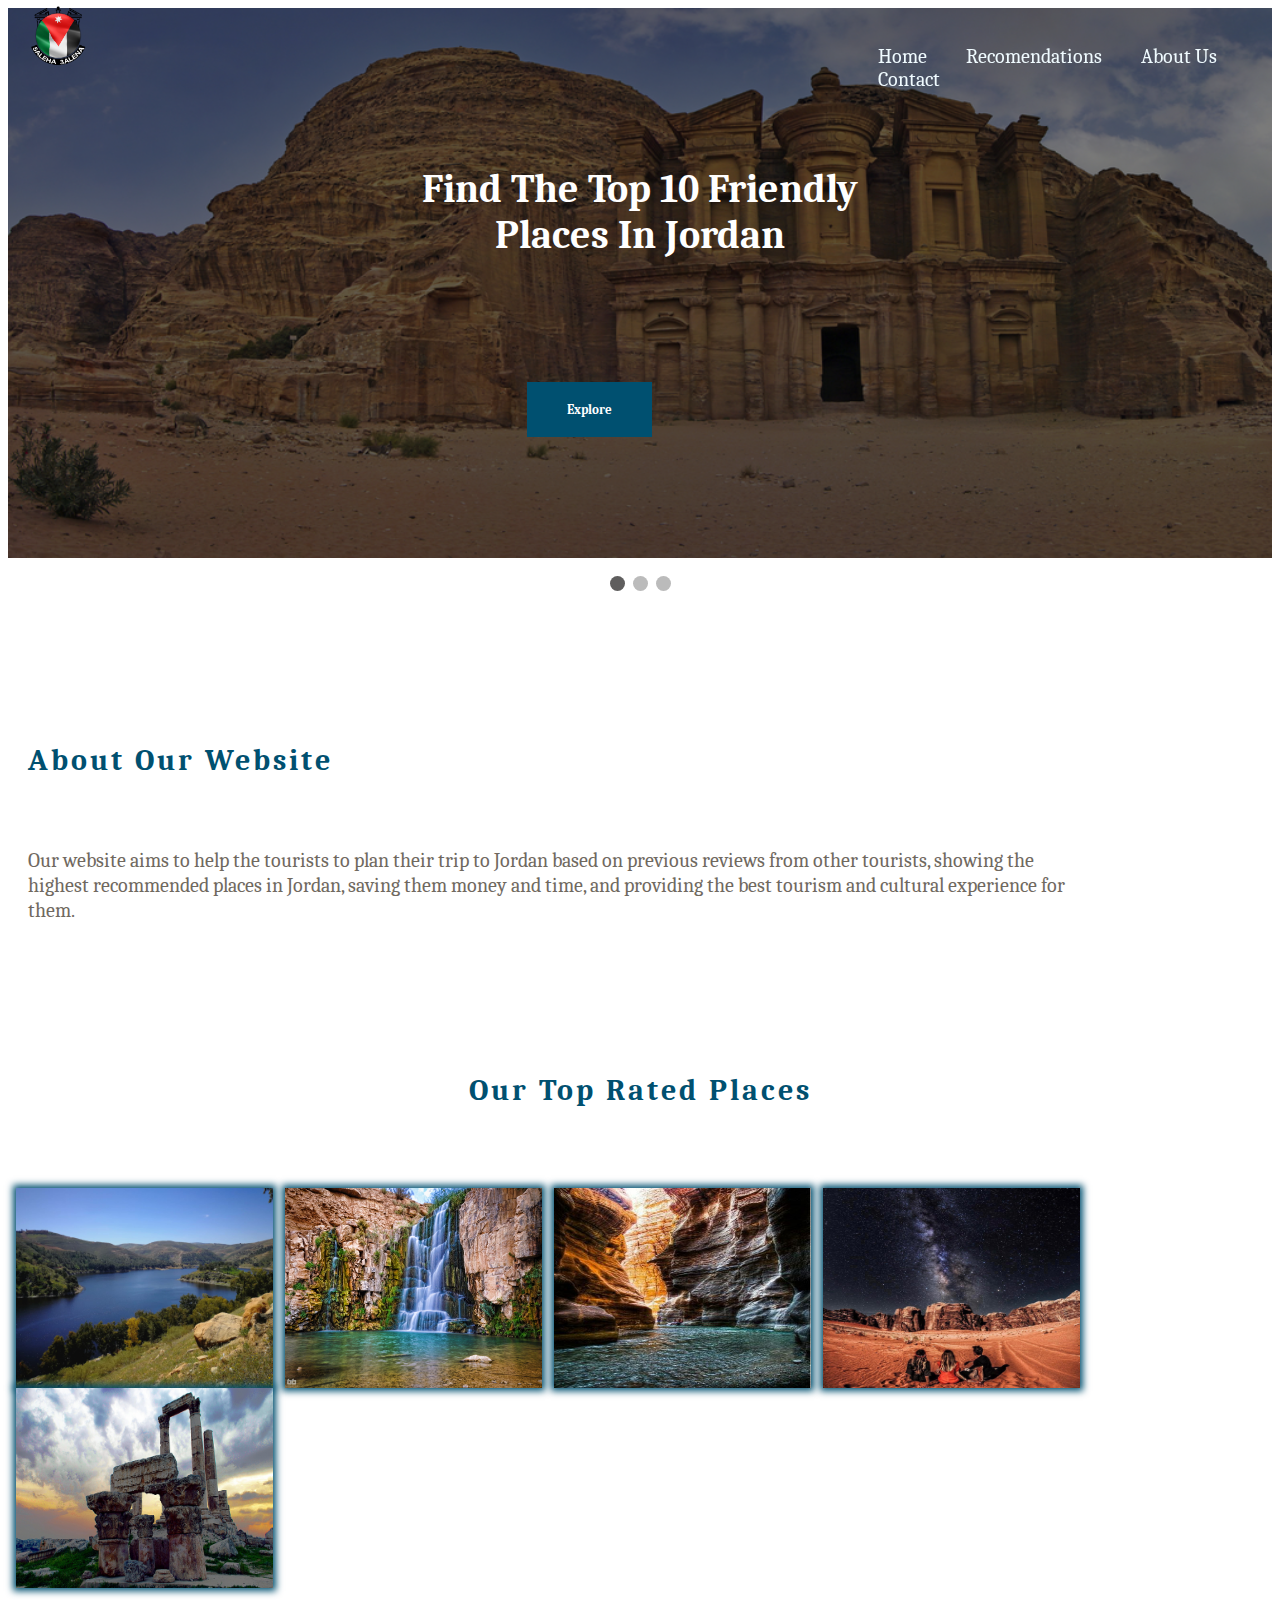
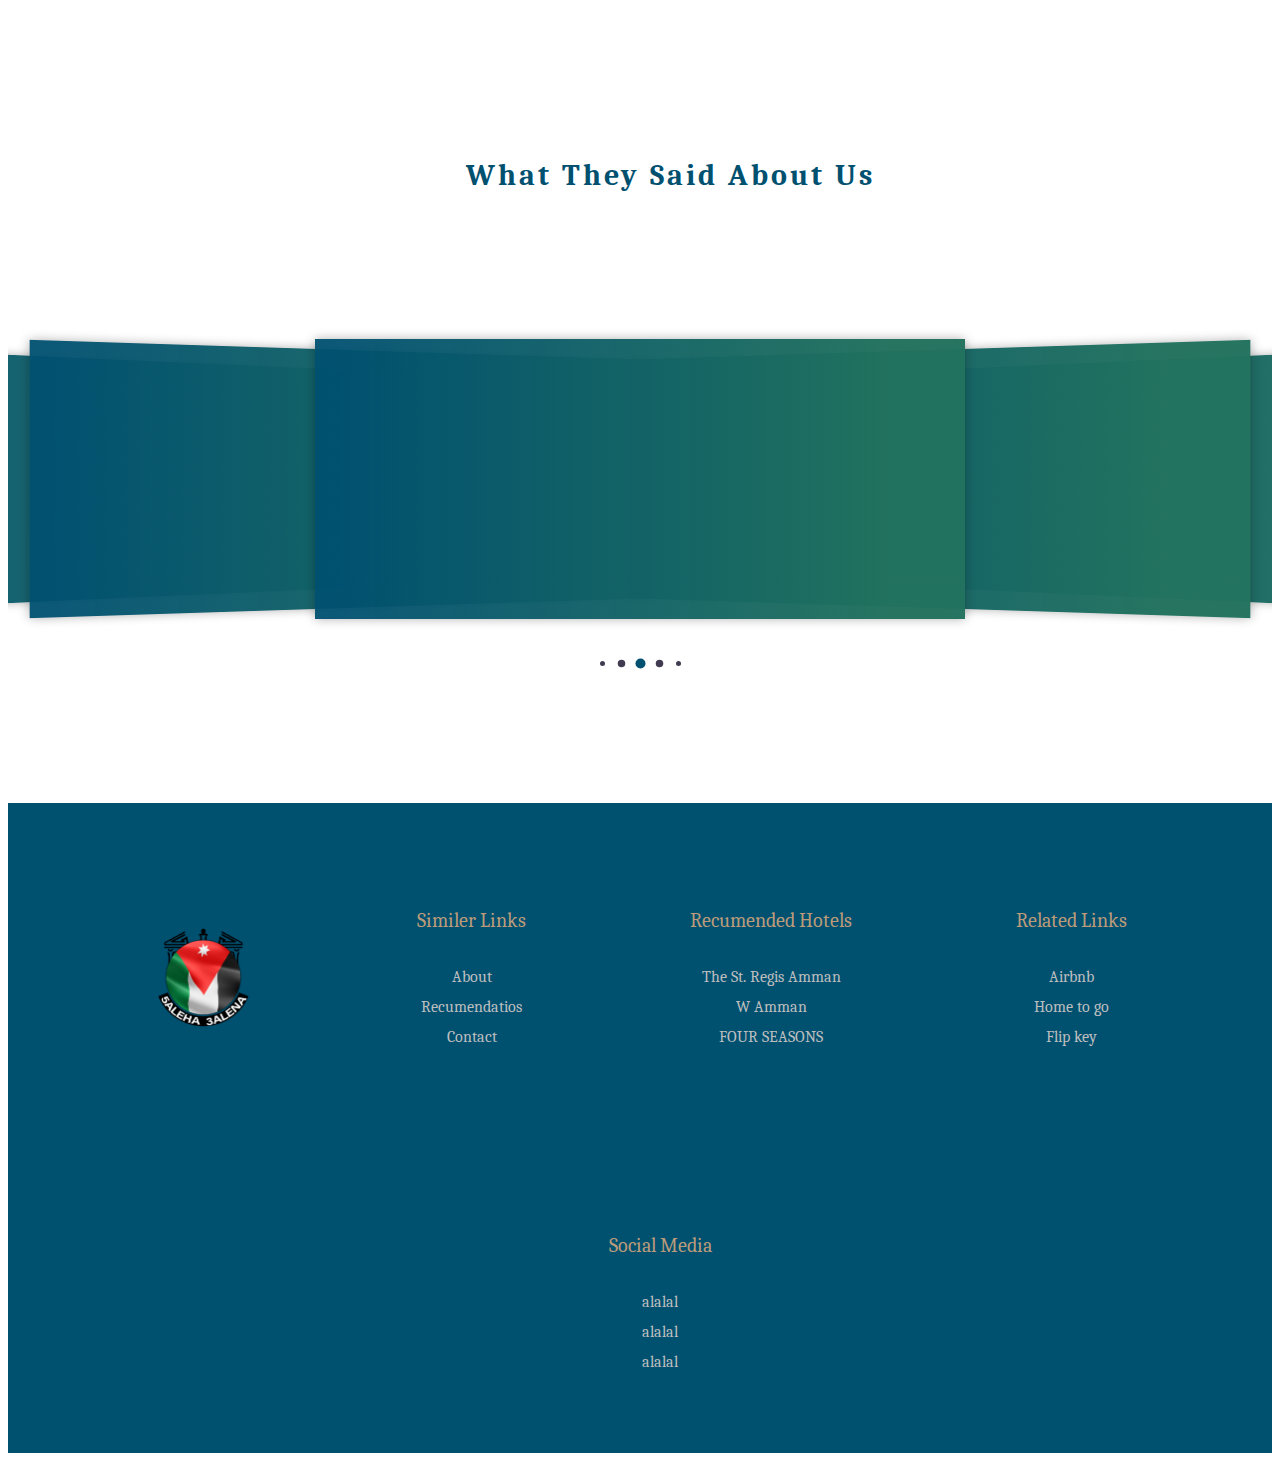
==== index.html @ cd19a84a "finishing-home-and-about-pages" ====
<!DOCTYPE html>
<html lang="en">

<head>
    <meta charset="UTF-8">
    <meta http-equiv="X-UA-Compatible" content="IE=edge">
    <meta name="viewport" content="width=device-width, initial-scale=1.0">
    <link rel="preconnect" href="https://fonts.gstatic.com">
    <link href="https://fonts.googleapis.com/css2?family=Caladea&display=swap" rel="stylesheet">
    <link rel="stylesheet" href="./styles/reset.css">
    <link rel="stylesheet" href="./styles/styles.css">
    <link rel="stylesheet" href="https://use.fontawesome.com/releases/v5.15.3/css/all.css"
        integrity="sha384-SZXxX4whJ79/gErwcOYf+zWLeJdY/qpuqC4cAa9rOGUstPomtqpuNWT9wdPEn2fk" crossorigin="anonymous">
    <title>5aleha 3alena</title>
</head>

<body>

    <header>
        <div id="header-container">
            <div id="display-box">    
                <div class="slideshow-container">
            
                    <div class="mySlides fade">
                      <img src="./images/zW3k5Dk1NV.jpg" style="width:100%" height="550px">
                      <div class="text">Find The Top 10 Friendly<br/> Places In Jordan</div>
                      <button class="btnExplore">Explore</button>
                    </div>
                    
                    <div class="mySlides fade">
                      <img src="./images/alarays pool.jpg" style="width:100%" height="550px">
                      <div class="text">Plan Your Trip</div>
                      <button class="btnExplore">Explore</button>
                    </div>
                    
                    <div class="mySlides fade">                      
                      <img src="./images/wp4446840.jpg" style="width:100%" height="550px">
                      <div class="text"> Explore Our Culture</div>
                      <button class="btnExplore">Explore</button>
                    </div>
                    
                    </div>
                    <br>
                    
                    <div style="text-align:center">
                      <span class="dot"></span> 
                      <span class="dot"></span> 
                      <span class="dot"></span> 
                    </div>
            
            <div id="navbar">
                <div id="left-nav">
                    <img src="./images/logofinal3.png" alt="" width="60px">
                    <ul>
                        <li><a href="./index.html">Home</a></li>
                        <li><a href="./Recomendations.html">Recomendations</a></li>
                        <li><a href="./about.html">About Us</a></li>
                        <li><a href="./contactUs.html">Contact</a></li>
                    </ul>
                </div>
            </div>
        </div>
    </header>



    <div id="clear"></div>

    <main>
        <div id="about-container">
            <div id="image-title">
                <img src="./images/lost-tourist.jpg" alt="" width="600px">
            </div>

            <div id="title">
                <h3>
                    About Our Website
                </h3>
                <p>
                    Our website aims to help the tourists to plan their trip to Jordan based on previous reviews from
                    other tourists, showing the highest recommended places in Jordan, saving them money and time, and
                    providing the best tourism and cultural experience for them.
                </p>
            </div>
        </div>

        <div id="clear"></div>

        <div id="top-rated-container">
            <h3>Our Top Rated Places</h3>
        <div class="img__wrap">
            <img class="img__img" src="/images/kingtalal dom.jpg" width="100%" height="100%"/>
            <p class="img__description"><a id="jordan river" href="#jordan river">King Talal Dom</a></p>
          </div>
          <div class="img__wrap">
            <img class="img__img" src="./images/wadi hidan.jpg" width="100%" height="100%"/>
            <p class="img__description"><a href="">Wadi Hidan</a></p>
          </div>
          <div class="img__wrap">
            <img class="img__img" src="./images/wadi mujib.jpg" width="100%" height="100%"/>
            <p class="img__description"><a href="">Wadi Mujib</a></p>
          </div>
          <div class="img__wrap">
            <img class="img__img" src="./images/wadi rum.jpg" width="100%" height="100%"/>
            <p class="img__description"><a href="">Wadi Rum</a></p>
          </div>
          <div class="img__wrap">
            <img class="img__img" src="./images/Temple Hercules.jpg" width="100%" height="100%"/>
            <p class="img__description"><a href="">Temple Hercules</a></p>
          </div>
        </div>

            <div id="clear"></div>

    </main>
    <h1 class="testimonials-heading">What They Said About Us</h1>
    <div id="slider-body">
        <div class="slider">
            <input type="radio" name="testimonial" id="t-1">
            <input type="radio" name="testimonial" id="t-2">
            <input type="radio" name="testimonial" id="t-3" checked>
            <input type="radio" name="testimonial" id="t-4">
            <input type="radio" name="testimonial" id="t-5">
            <div class="testimonials">
                <label id="label1" class="item" for="t-1">
                    
                </label>
                <label id="label2" class="item" for="t-2">
                    
                </label>
                <label id="label3" class="item" for="t-3">
                    
                </label>
                <label id="label4" class="item" for="t-4">
                   
                </label>
                <label id="label5" class="item" for="t-5">
                    
                </label>
            </div>
            <div class="dots">
                <label for="t-1"></label>
                <label for="t-2"></label>
                <label for="t-3"></label>
                <label for="t-4"></label>
                <label for="t-5"></label>
            </div>
        </div>

    </div>

    <div id="clear"></div>

    <footer>
        <div id="footer-container">
            <div id="footer-logo">
                <img src="./images/logofinal3.png" alt="" width="100">
                <div id="social-media">
                    <i class="fab fa-facebook-f"></i>
                    <i class="fab fa-instagram"></i>
                    <i class="fab fa-twitter"></i>
                    <i class="fab fa-tiktok"></i>
                </div>
            </div>
            <div class="footer-box">
                <ul>
                    <p>Similer Links</p>
                    <li><a href="">About</a></li>
                    <li><a href="">Recumendatios</a></li>
                    <li><a href="">Contact</a></li>
                </ul>
            </div>
            <div class="footer-box">
                <ul>
                    <p>Recumended Hotels</p>
                    <li><a href="https://www.marriott.com/hotels/travel/ammxr-the-st-regis-amman/?scid=bb1a189a-fec3-4d19-a255-54ba596febe2&y_source=1_MTMwMzkyMTYtNzE1LWxvY2F0aW9uLmdvb2dsZV93ZWJzaXRlX292ZXJyaWRl">The St. Regis Amman</a></li>
                    <li><a href="https://www.google.com/search?q=w+amman&sxsrf=ALeKk02evXOKVLHidi1b9ImbLuzNednCHg%3A1617530159354&ei=L41pYMGRFYH4sAeLpavACA&hotel_occupancy=&oq=w+amman&gs_lcp=[base64]&sclient=gws-wiz&ved=0ahUKEwiB5b60qeTvAhUBPOwKHYvSCogQ4dUDCA0&uact=5">W Amman</a></li>
                    <li><a href="https://www.fourseasons.com/amman/?seo=google_local_amm1_emea">FOUR SEASONS</a></li>
                </ul>
            </div>
            <div class="footer-box">
                <ul>
                    <p>Related Links</p>
                    <li><a href="https://ar.airbnb.com/?_set_bev_on_new_domain=1617269097_NjliZGFhNDcwNWQ0">Airbnb</a></li>
                    <li><a href="https://www.hometogo.com/">Home to go</a></li>
                    <li><a href="https://www.flipkey.com/">Flip key</a></li>
                </ul>
            </div>
            <div class="footer-box">
                <ul>
                    <p>Social Media</p>
                    <li><a href="">alalal</a></li>
                    <li><a href="">alalal</a></li>
                    <li><a href="">alalal</a></li>
                </ul>
            </div>
        </div>
    </footer>


    <script src="./js/app.js"></script>
    <script src="./js/animations.js"></script>
    <script src="./js/comments.js"></script>
</body>

</html>
---- styles/styles.css ----
* {
	font-family: 'Caladea', serif;
}
#clear{
    clear: both;
	
}



/*Home page banner*/
#display-box{box-sizing: border-box;}
body {font-family: Verdana, sans-serif;}
.mySlides {display: none;}
img {vertical-align: middle;}

/* Slideshow container */
.slideshow-container {
  width: 100%;
  position: relative;
  margin: auto;
}

/* Caption text */
.text {
	color: rgb(255 255 255);
    font-size: 40px;
	font-weight: bold;
    padding: 180px 0px 0px 0px;
    position: absolute;
    bottom: 0px;
    right: 0px;
    width: 100%;
    background-color: rgba(0, 0, 0, 0.52);
    height: 392px;
    text-align: center;
	font-family: 'Caladea', serif;
}
.btnExplore{
	padding: 20px 40px 20px 40px;
    position: absolute;
    bottom: 121px;
    right: 620px;
    font-weight: bold;
    color: rgb(255 255 255);
	/* letter-spacing: .5rem; */
    background-color: #005070;
    border: 0px solid #005070;
	
}
.btnExplore:hover{
	background-color: #D41C1E;
}

/* The dots/bullets/indicators */
.dot {
  height: 15px;
  width: 15px;
  margin: 0 2px;
  background-color: #bbb;
  border-radius: 50%;
  display: inline-block;
  transition: background-color 3.6s ease;
}

.active {
  background-color: #5f5e5e;
}

/* Fading animation */
.fade {
  -webkit-animation-name: fade;
  -webkit-animation-duration: 1.5s;
  animation-name: fade;
  animation-duration: 1.5s;
}

@-webkit-keyframes fade {
  from { opacity: .5} 
  to { opacity: 1}
}

@keyframes fade {
  from {opacity: .93} 
  to {opacity: 1}
}


/*End home page banner*/



/*About us page*/

#About-Us h3{
	font-size: 30px;
	font-weight: bolder;
    padding: 60px 0px 40px 0px;
    letter-spacing:0.2em;
	color:#005070;
	text-align: center;
}


#About-Us p{
	font-size: 20px;
	padding: 0px 300px 0px 300px;
	color: #70695F;
    line-height: 25px;
	text-align: center;
}
#team{
	padding-top: 60px;
}
#team p{
	text-align: center;
	font-size: 15px;
	color:#005070;
	letter-spacing: 1rem;
	padding: 20px;
}

#team h3{
	text-align: center;
	font-size: 30px;
	color:#005070;
	letter-spacing: .5rem;
	font-weight: bold;
}

  
  .card-container {
	max-width: 1000px;
	margin: 100px auto;
	display: flex;
	flex-wrap: wrap;
	justify-content: space-around;
  }
  
  .card {
	position: relative;
	margin: 20px 0;
	width: 300px;
	height: 400px;
	background: #fff;
	transform-style: preserve-3d;
	transform: perspective(2000px);
	transition: 1s;
	box-shadow: inset 300px 0 50px rgba(0, 0, 0, 0.5);
  }
  
  .card:hover {
	transform: perspective(2000px) rotate(-10deg);
	box-shadow: inset 20px 0 50px rgba(0, 0, 0, 0.5);
	z-index: 10000;
  }

  .card .imageBox{
	position: relative;
	width: 100%;
	height: 100%;
	border: 1px solid #000;
	box-sizing: border-box;
	transform-origin: left;
	z-index: 1;
	transition: 1s;
  }
  .card:hover .imageBox{
	transform: rotateY(-135deg);
  }
  .card .imageBox img{
	position: absolute;
	top: 0;
	right: 0;
	width: 100%;
	height: 100%;
	object-fit: cover;
  }
  .card .datalist{
	
    position: absolute;
    top: 100px;
    left: 20px;
    box-sizing: border-box;
    padding: 0px;
    font-size: 30px;
	color: #005070;

  }

  .card .datalist p{
	  padding: 30px;
  }
  .card .datalist i{
	  padding: 20px;
  }
  
/*End ofabout us page*/


#about-container{
    width: 100%;
    padding-top: 20px;
}
#image-title{
    float: left;
    padding-right: 30px;
    margin-left: 15px;
}

#title{
    padding-right: 186px;
    padding-top: 78px;
}
#title h3{
    font-size: 30px;
	font-weight: bolder;
    padding: 20px;
	color:#005070;
	letter-spacing:0.1em;
}
#title p{
    padding: 20px;
	color: #70695F;
    line-height: 25px;
	font-size: 20px;
}

/* h3{
    font-size: 30px;
    padding: 60px;
    letter-spacing:0.2em;
} */

.image {
    display: flex;
	
}
#header-container {
    width:100%;
	overflow: hidden;
    

}


header #navbar, #left-nav , ul{
    clear: both;
    display: inline-block;
}


#navbar{
	width: 100%;
    /* background-color: #70695f69;
    box-shadow: 0 4px 10px 0 rgb(0 0 0 / 75%); */
    position: fixed;
    top: 0;
	height: 70px;
    z-index: 1;
}

/* #left-nav { background-color:#000; }
.nav-transparent { background-color:transparent;} */

#left-nav img{
	padding-left: 20px;
	padding-top: 6px;
}

#social-media i{
    padding-top: 30px;
    padding-right: 10px;
	color: #BDBEBE;
	
}
#left-nav ul{
	position: absolute;
    top: 29px;
    left: 830px;
}

#left-nav ul li a{
	padding-right: 35px;
    color: #f0fbff;
    font-size: 20px;
    text-decoration: none;
	font-family: 'Caladea', serif;
}
#left-nav ul li a:hover{
	color:  #0089BB;
}
#left-nav ul li a:active{
	color: #005070;
}


header ul li{
    list-style-type: none;
    display: inline-block;
}
#footer-container ul li a{
    text-decoration: none;
    color: #BDBEBE;
	line-height: 30px;
}
#footer-container ul p{
	font-size: 20px;
	padding: 10px 0px;
	color:  #BA9B7A;
}

footer{
	padding-top: 90px;
    width: 100%;
    text-align: center;
}
#footer-container{
	background-color: #005070;
}
footer ul li{
    list-style-type: none;
}

#footer-logo, .footer-box{
    display: inline-block;
	margin: 60px;
}

/* --- Testimonials --- */

.testimonials-heading
{
    padding-left: 60px;
    padding-top: 150px;
	padding-bottom: 50px;
    text-align: center;
    font-size: 30px;
    font-weight: bolder;
    color: #005070;
    letter-spacing: 0.1em;
	font-family: 'Caladea', serif;
}
#slider-body {
    clear: both;
	margin: 0;
	/* background-image: linear-gradient(90deg, #201A35, #0B0320); */
	color: #fff;
	font-family: sans-serif;
	display: flex;
	align-items: center;
	min-height: 50vh;
}
.slider {
	width: 100%;
}
.slider input {
	display: none;
}
.testimonials {
	display: flex;
	align-items: center;
	justify-content: center;
	position: relative;
	min-height: 350px;
	perspective: 1000px;
	overflow: hidden;
}
.testimonials .item {
	top: 20;
	position: absolute;
	box-sizing: border-box;
	background: rgb(0,80,112);
	background: linear-gradient(90deg, rgba(0, 80, 112, 0.952) 3%, rgba(34, 114, 94, 0.979) 88%);
	padding: 30px;
	width: 650px;
	height: 280px;
	text-align: center;
	transition: transform 0.4s;
	-webkit-transform-style: preserve-3d;
	box-shadow: 0 0 10px rgba(0,0,0,0.3);
	user-select: none;
	cursor: pointer;
}
.testimonials .item img {
	width: 100px;
	border-radius: 50%;
	border: 13px solid  #005070;
}
.testimonials .item p {
	color: #ddd;
}
.testimonials .item h2 {
	font-size: 14px;
}
.dots {
	display: flex;
	justify-content: center;
	align-items: center;
}
.dots label {
	display: block;
	height: 5px;
	width: 5px;
	border-radius: 50%;
	cursor: pointer;
	background-color: #413B52;
	margin: 7px;
	transition: transform 0.2s, color 0.2s;
}

/* First */
#t-1:checked ~ .dots label[for="t-1"] {
	transform: scale(2);
	background-color: #005070;
}
#t-1:checked ~ .dots label[for="t-2"] {
	transform: scale(1.5);
}
#t-1:checked ~ .testimonials label[for="t-1"] {
	z-index: 4;
}
#t-1:checked ~ .testimonials label[for="t-2"] {
	transform: translateX(300px) translateZ(-90px) rotateY(-15deg);
	z-index: 3;
}
#t-1:checked ~ .testimonials label[for="t-3"] {
	transform: translateX(600px) translateZ(-180px) rotateY(-25deg);
	z-index: 2;
}
#t-1:checked ~ .testimonials label[for="t-4"] {
	transform: translateX(900px) translateZ(-270px) rotateY(-35deg);
	z-index: 1;
}
#t-1:checked ~ .testimonials label[for="t-5"] {
	transform: translateX(1200px) translateZ(-360px) rotateY(-45deg);
}

/* Second */
#t-2:checked ~ .dots label[for="t-1"] {
	transform: scale(1.5);
}
#t-2:checked ~ .dots label[for="t-2"] {
	transform: scale(2);
	background-color: #005070;
}
#t-2:checked ~ .dots label[for="t-3"] {
	transform: scale(1.5);
}
#t-2:checked ~ .testimonials label[for="t-1"] {
	transform: translateX(-300px) translateZ(-90px) rotateY(15deg);
}
#t-2:checked ~ .testimonials label[for="t-2"] {
	z-index: 3;
}
#t-2:checked ~ .testimonials label[for="t-3"] {
	transform: translateX(300px) translateZ(-90px) rotateY(-15deg);
	z-index: 2;
}
#t-2:checked ~ .testimonials label[for="t-4"] {
	transform: translateX(600px) translateZ(-180px) rotateY(-25deg);
	z-index: 1;
}
#t-2:checked ~ .testimonials label[for="t-5"] {
	transform: translateX(900px) translateZ(-270px) rotateY(-35deg);
}

/* Third */
#t-3:checked ~ .dots label[for="t-2"] {
	transform: scale(1.5);
}
#t-3:checked ~ .dots label[for="t-3"] {
	transform: scale(2);
	background-color: #005070;
}
#t-3:checked ~ .dots label[for="t-4"] {
	transform: scale(1.5);
}
#t-3:checked ~ .testimonials label[for="t-1"] {
	transform: translateX(-600px) translateZ(-180px) rotateY(25deg);
}
#t-3:checked ~ .testimonials label[for="t-2"] {
	transform: translateX(-300px) translateZ(-90px) rotateY(15deg);
}
#t-3:checked ~ .testimonials label[for="t-3"] {
	z-index: 3;
}
#t-3:checked ~ .testimonials label[for="t-4"] {
	transform: translateX(300px) translateZ(-90px) rotateY(-15deg);
	z-index: 2;
}
#t-3:checked ~ .testimonials label[for="t-5"] {
	transform: translateX(600px) translateZ(-180px) rotateY(-25deg);
}

/* Fourth */
#t-4:checked ~ .dots label[for="t-3"] {
	transform: scale(1.5);
}
#t-4:checked ~ .dots label[for="t-4"] {
	transform: scale(2);
	background-color: #005070;
}
#t-4:checked ~ .dots label[for="t-5"] {
	transform: scale(1.5);
}
#t-4:checked ~ .testimonials label[for="t-1"] {
	transform: translateX(-900px) translateZ(-270px) rotateY(35deg);
}
#t-4:checked ~ .testimonials label[for="t-2"] {
	transform: translateX(-600px) translateZ(-180px) rotateY(25deg);
}
#t-4:checked ~ .testimonials label[for="t-3"] {
	transform: translateX(-300px) translateZ(-90px) rotateY(15deg);
	z-index: 2;
}
#t-4:checked ~ .testimonials label[for="t-4"] {
	z-index: 3;
}
#t-4:checked ~ .testimonials label[for="t-5"] {
	transform: translateX(300px) translateZ(-90px) rotateY(-15deg);
}

/* Fifth */
#t-5:checked ~ .dots label[for="t-4"] {
	transform: scale(1.5);
}
#t-5:checked ~ .dots label[for="t-5"] {
	transform: scale(2);
	background-color: #005070;
}
#t-5:checked ~ .testimonials label[for="t-1"] {
	transform: translateX(-1200px) translateZ(-360px) rotateY(45deg);
}
#t-5:checked ~ .testimonials label[for="t-2"] {
	transform: translateX(-900px) translateZ(-270px) rotateY(35deg);
	z-index: 1;
}
#t-5:checked ~ .testimonials label[for="t-3"] {
	transform: translateX(-600px) translateZ(-180px) rotateY(25deg);
	z-index: 2;
}
#t-5:checked ~ .testimonials label[for="t-4"] {
	transform: translateX(-300px) translateZ(-90px) rotateY(15deg);
	z-index: 3;
}
#t-5:checked ~ .testimonials label[for="t-5"] {
	z-index: 4;
}



/* --- Images-top-rated---*/


#top-rated-container h3{
	font-size: 30px;
	font-weight: bolder;
    padding: 20px;
	color:#005070;
	letter-spacing:0.1em;
	text-align: center;
	padding-bottom: 50px;
}
#top-rated-container{
	padding-top: 60px;
	width: 100%;
}  
  /* relevant styles */
  .img__wrap {
	position: relative;
    height: 200px;
    width: 257px;
    display: inline-block;
    margin-left: 8px;
    box-shadow: 0px 0px 7px 3px;
    color: #005070;
  }
  .img__description a{
	  color: #fff;
	  text-decoration: none;
  }
  .img__description {
	position: absolute;
    top: 0px;
    bottom: 0;
    left: 0;
    right: 0;
    background: rgb(2 4 6 / 60%);
    color: #fff;
    visibility: hidden;
    opacity: 0;
    transition: opacity .2s, visibility .2s;
    padding-top: 90px;
    padding-left: 85px;
  
	/* transition effect. not necessary */
	transition: opacity .2s, visibility .2s;
  }
  
  .img__wrap:hover .img__description {
	visibility: visible;
	opacity: 1;
  }

/* --- End of Images-top-rated---*/
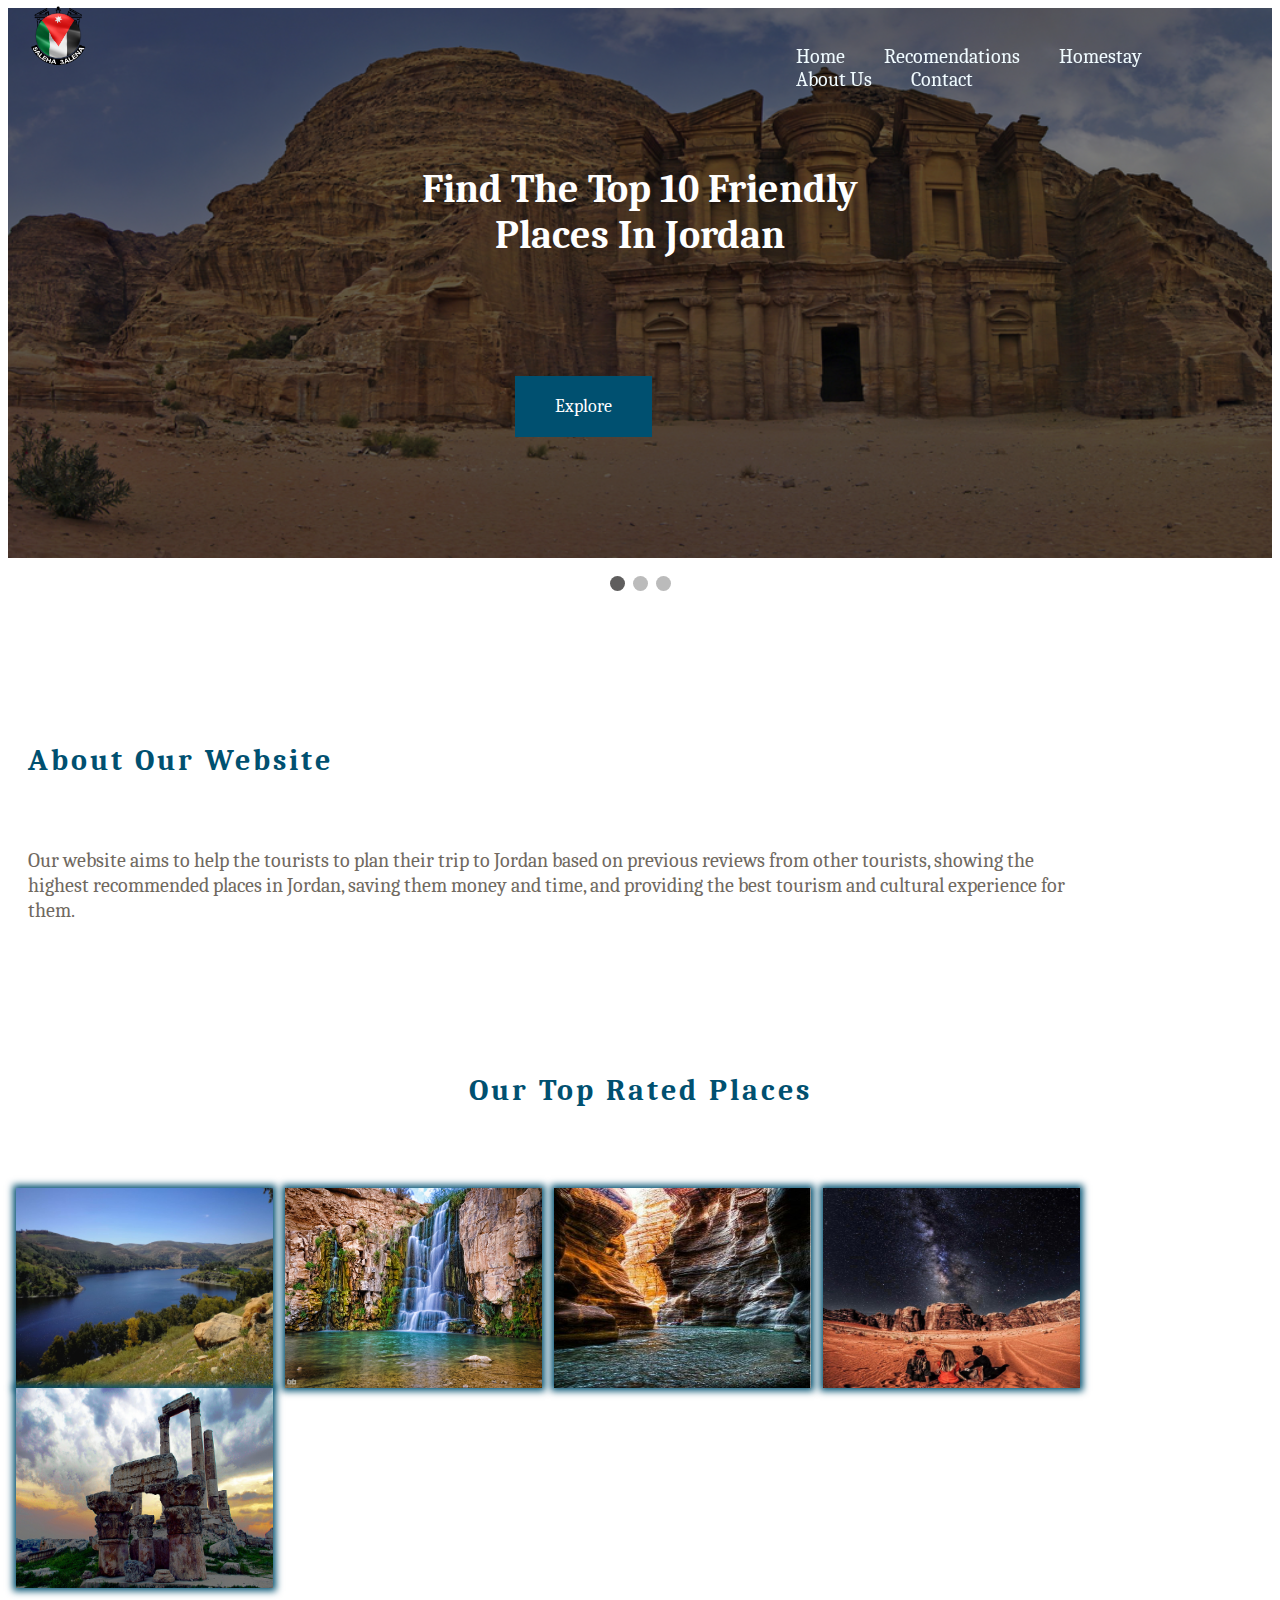
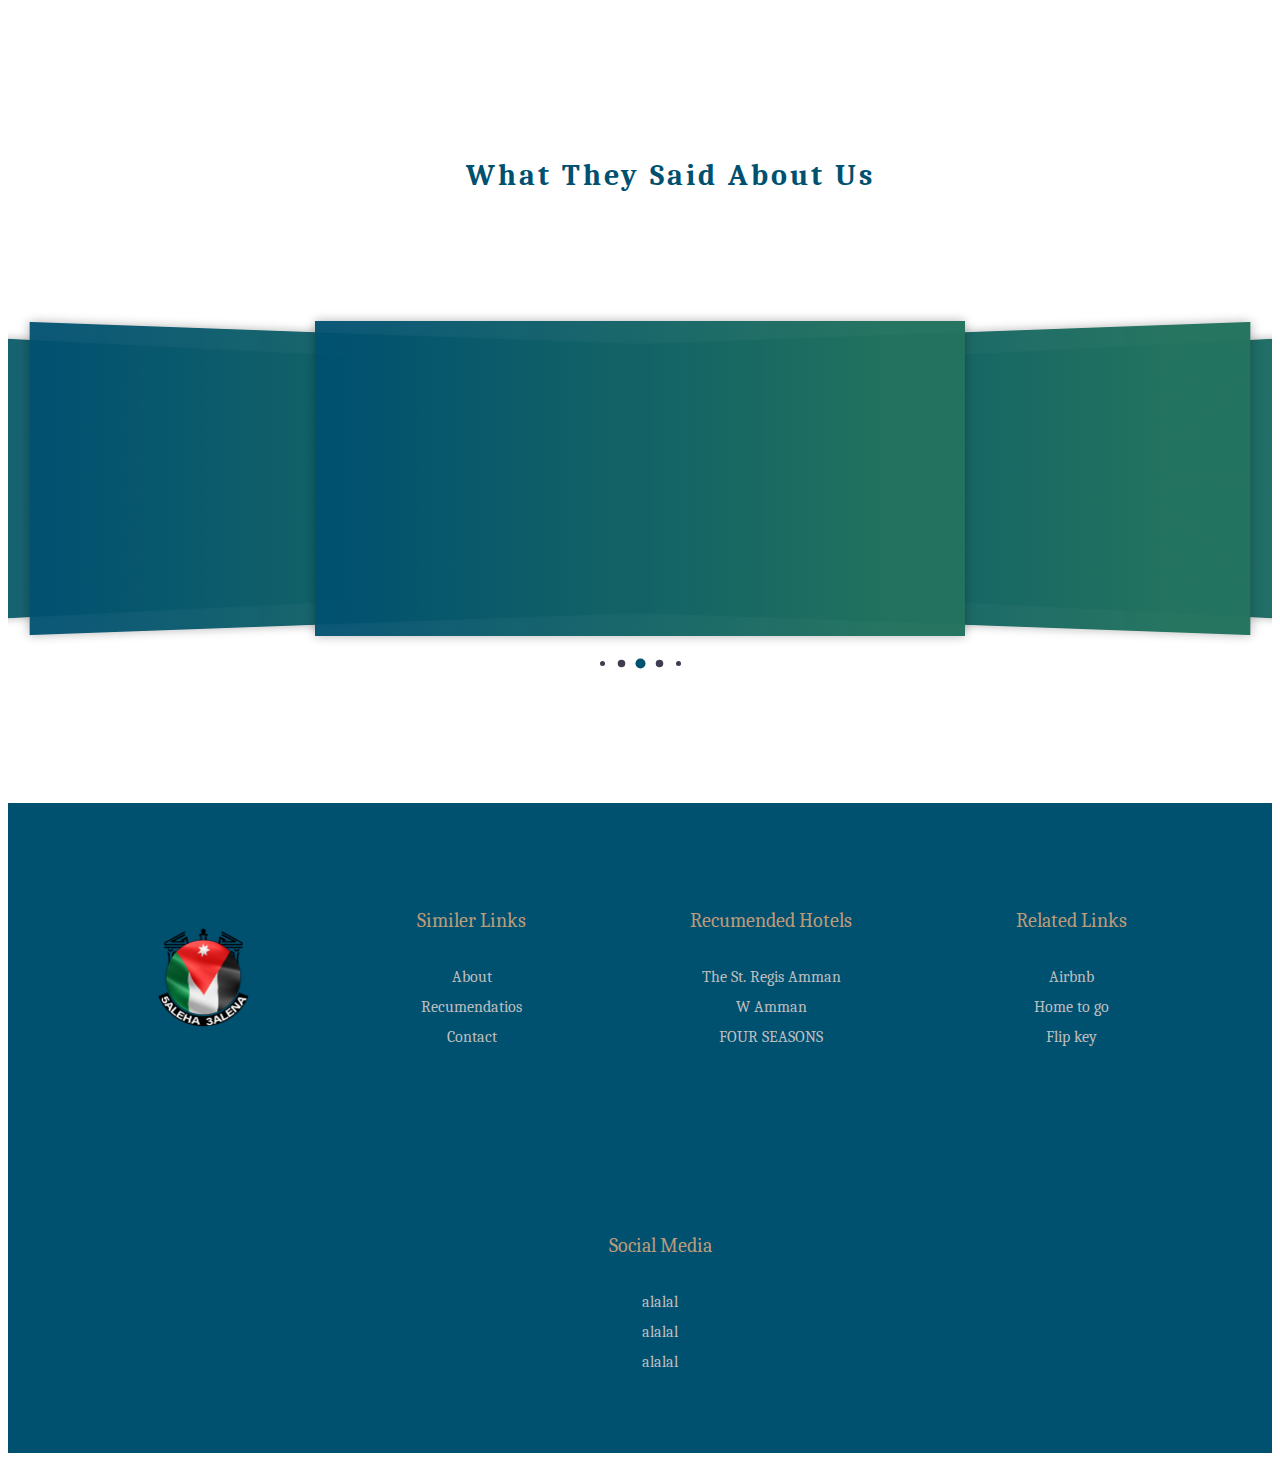
==== commit 30e8a155: "Editing" ====
--- a/index.html
+++ b/index.html
@@ -54,6 +54,7 @@
                     <ul>
                         <li><a href="./index.html">Home</a></li>
                         <li><a href="./Recomendations.html">Recomendations</a></li>
+                        <li><a href="./people.html">Homestay</a></li>
                         <li><a href="./about.html">About Us</a></li>
                         <li><a href="./contactUs.html">Contact</a></li>
                     </ul>
--- a/styles/styles.css
+++ b/styles/styles.css
@@ -42,7 +42,8 @@
     position: absolute;
     bottom: 121px;
     right: 620px;
-    font-weight: bold;
+	font-size: 18px;
+    /* font-weight: bold; */
     color: rgb(255 255 255);
 	/* letter-spacing: .5rem; */
     background-color: #005070;
@@ -50,7 +51,7 @@
 	
 }
 .btnExplore:hover{
-	background-color: #D41C1E;
+	background-color: #0a0441;
 }
 
 /* The dots/bullets/indicators */
@@ -261,6 +262,16 @@
     z-index: 1;
 }
 
+.navbar-scroll{
+	width: 100%;
+    position: fixed;
+    top: 0;
+    height: 70px;
+    z-index: 1;
+    background: #000	;
+    box-shadow: 1px 4px 6px 2px;
+}
+
 /* #left-nav { background-color:#000; }
 .nav-transparent { background-color:transparent;} */
 
@@ -278,7 +289,7 @@
 #left-nav ul{
 	position: absolute;
     top: 29px;
-    left: 830px;
+    left: 748px;
 }
 
 #left-nav ul li a{
@@ -315,6 +326,7 @@
 	padding-top: 90px;
     width: 100%;
     text-align: center;
+	font-family: 'Caladea', serif;
 }
 #footer-container{
 	background-color: #005070;
@@ -366,6 +378,8 @@
 	min-height: 350px;
 	perspective: 1000px;
 	overflow: hidden;
+	font-family: 'Caladea', serif;
+	line-height: 1.6;
 }
 .testimonials .item {
 	top: 20;
@@ -375,7 +389,7 @@
 	background: linear-gradient(90deg, rgba(0, 80, 112, 0.952) 3%, rgba(34, 114, 94, 0.979) 88%);
 	padding: 30px;
 	width: 650px;
-	height: 280px;
+	height: 315px;
 	text-align: center;
 	transition: transform 0.4s;
 	-webkit-transform-style: preserve-3d;
@@ -392,7 +406,7 @@
 	color: #ddd;
 }
 .testimonials .item h2 {
-	font-size: 14px;
+	font-size: 20px;
 }
 .dots {
 	display: flex;
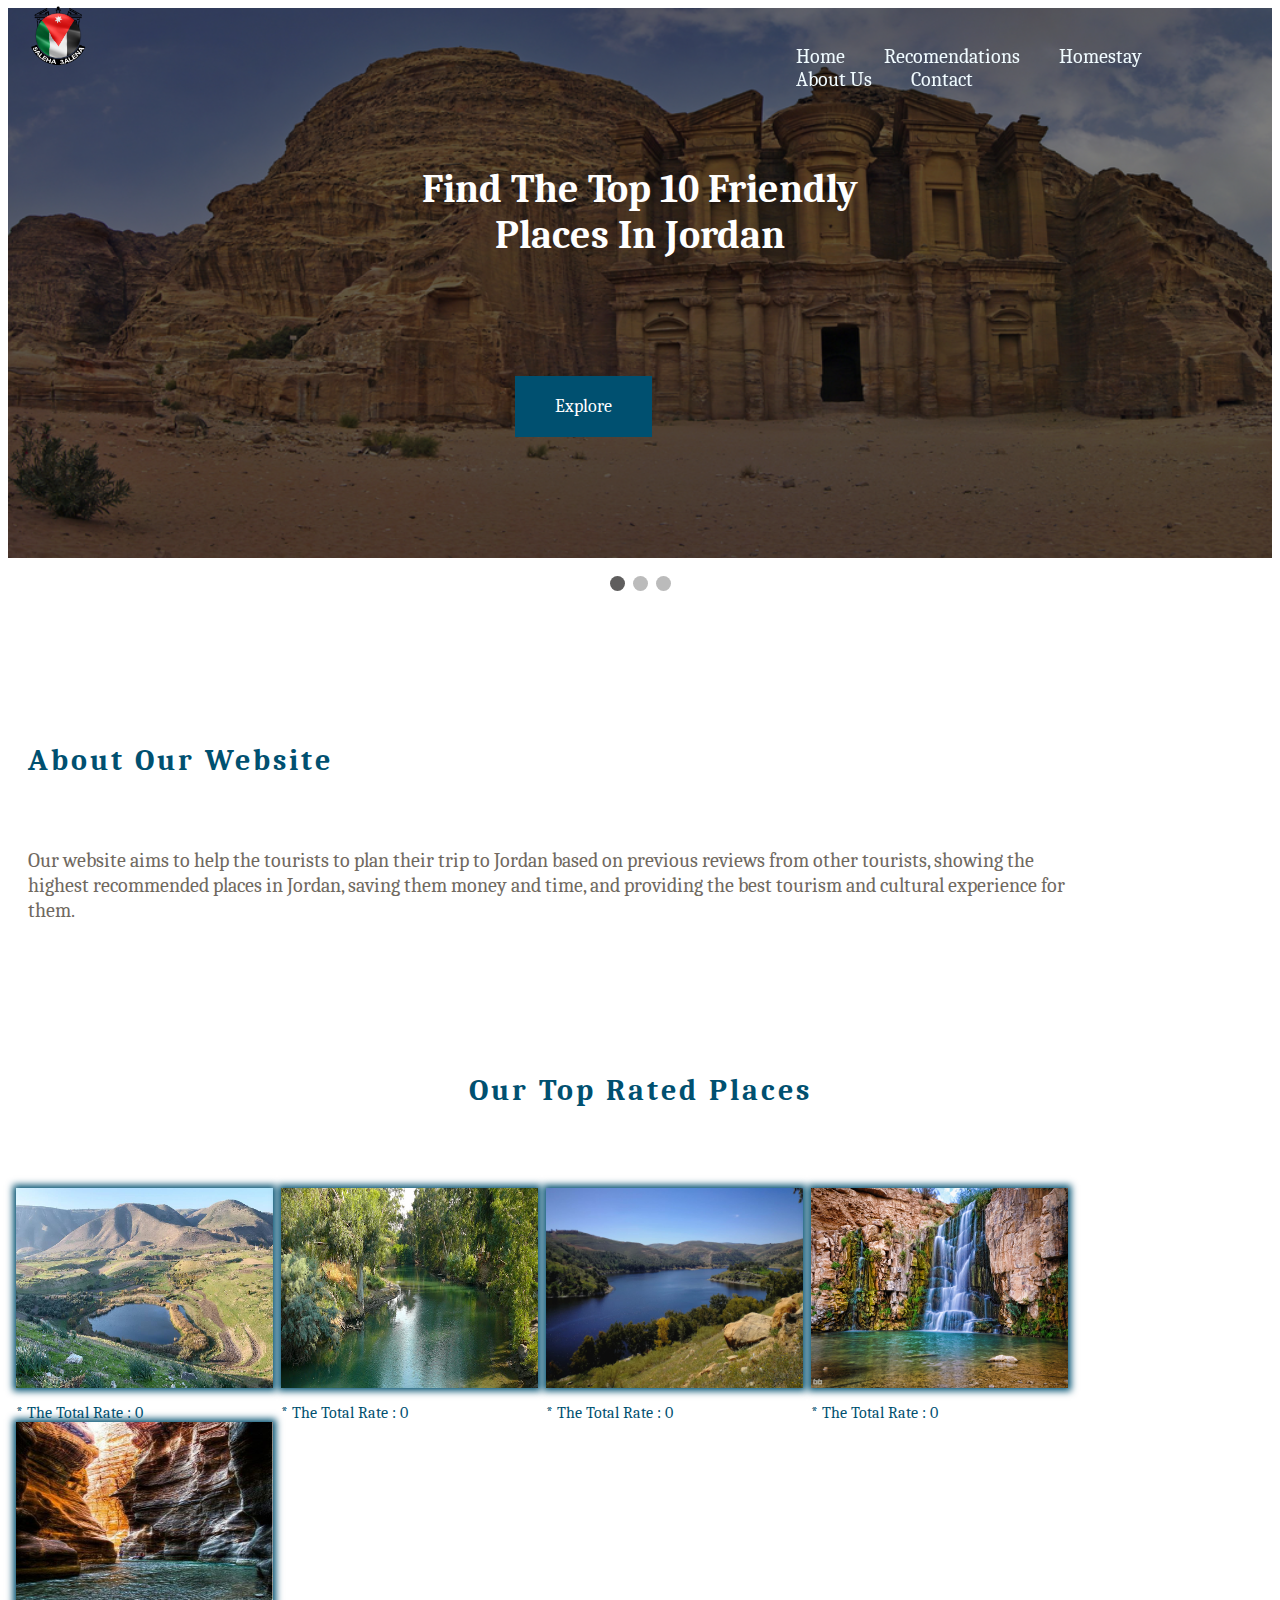
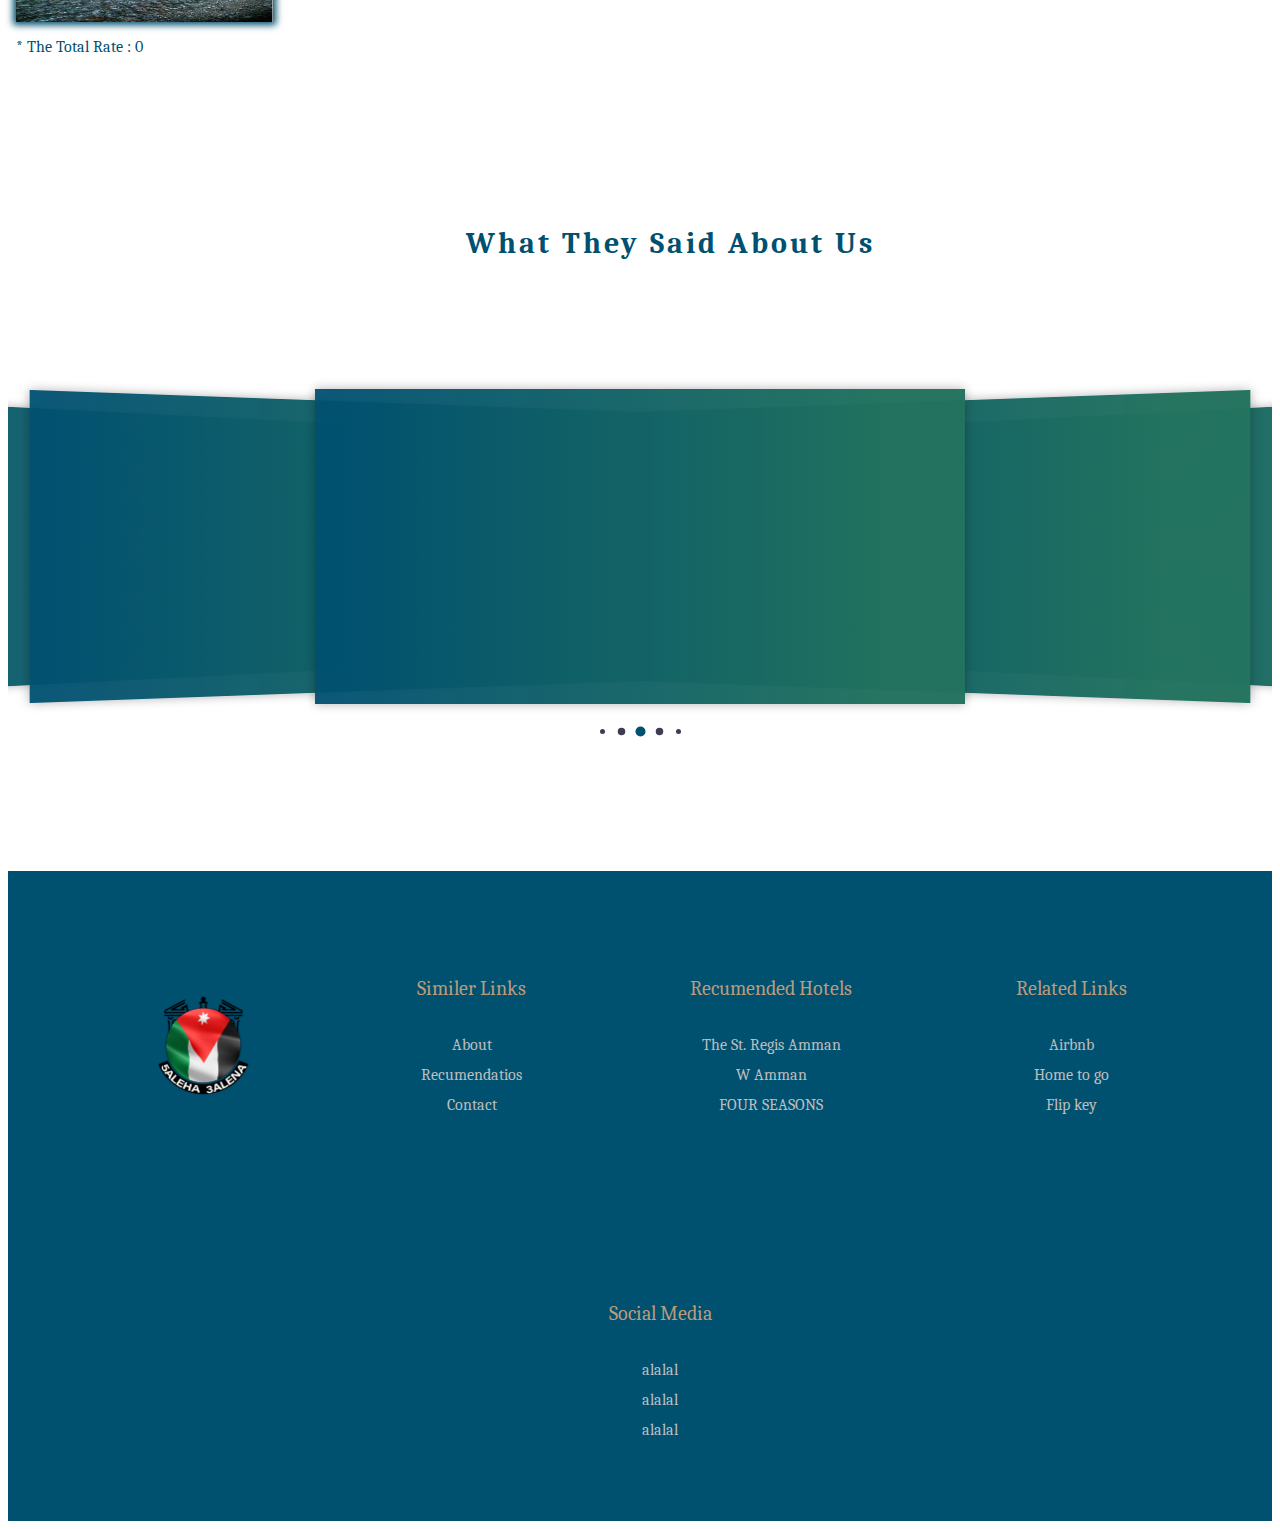
==== commit 797e89eb: "home page rated images" ====
--- a/index.html
+++ b/index.html
@@ -89,7 +89,7 @@
 
         <div id="top-rated-container">
             <h3>Our Top Rated Places</h3>
-        <div class="img__wrap">
+          <!-- <div class="img__wrap">
             <img class="img__img" src="/images/kingtalal dom.jpg" width="100%" height="100%"/>
             <p class="img__description"><a id="jordan river" href="#jordan river">King Talal Dom</a></p>
           </div>
@@ -108,7 +108,7 @@
           <div class="img__wrap">
             <img class="img__img" src="./images/Temple Hercules.jpg" width="100%" height="100%"/>
             <p class="img__description"><a href="">Temple Hercules</a></p>
-          </div>
+          </div> -->
         </div>
 
             <div id="clear"></div>
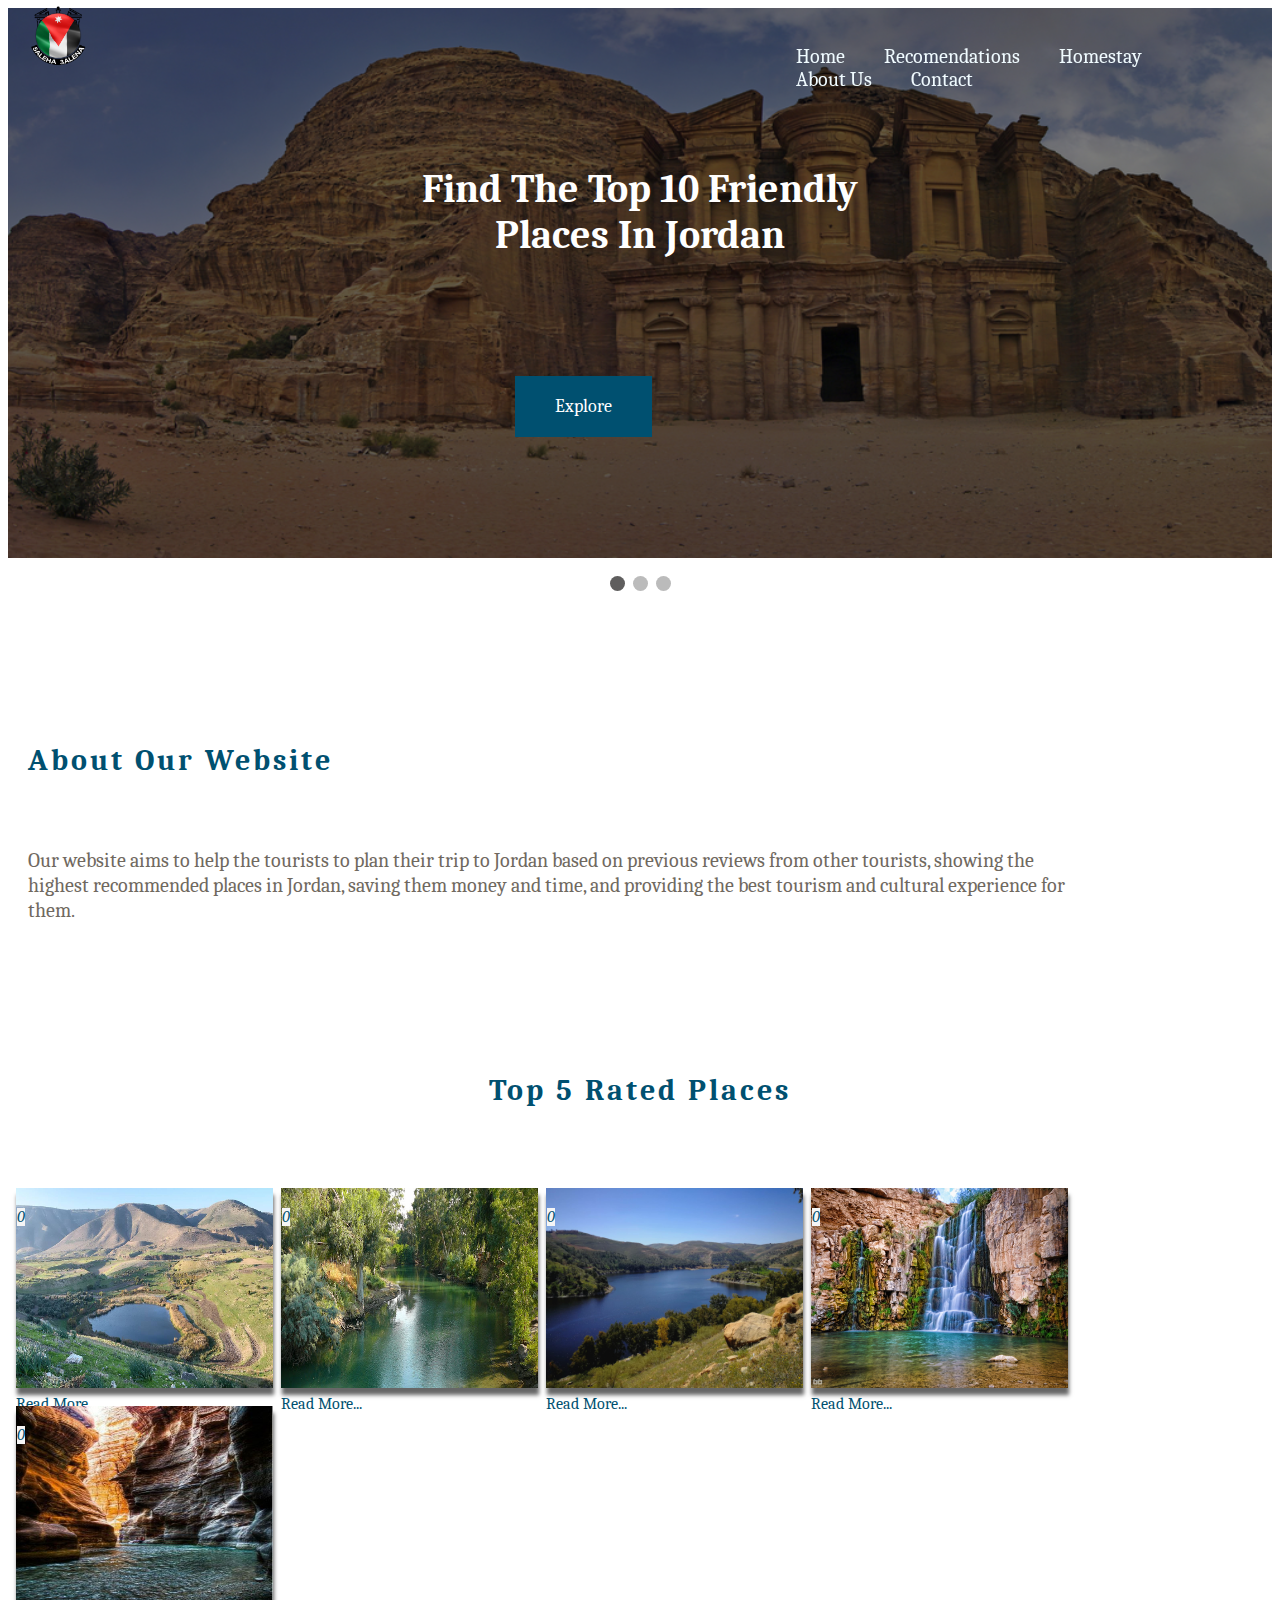
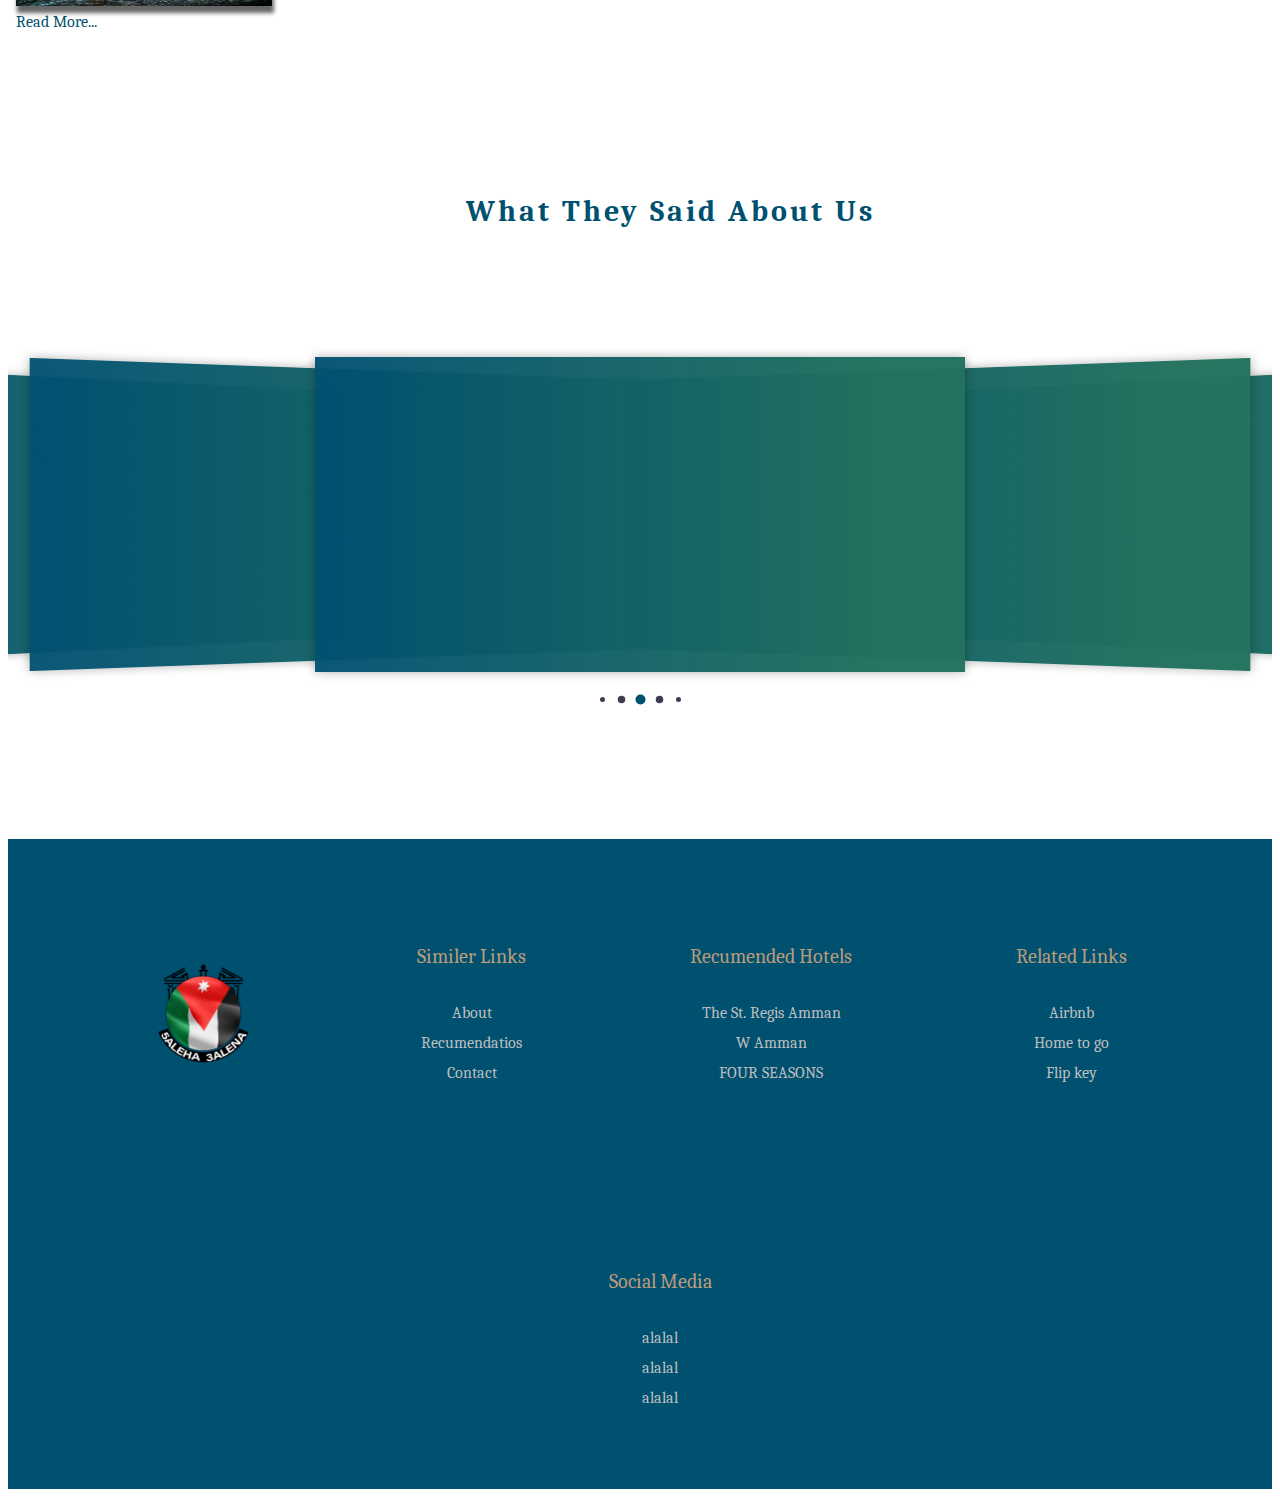
==== commit 4216b317: "recomended-page-design" ====
--- a/index.html
+++ b/index.html
@@ -18,49 +18,49 @@
 
     <header>
         <div id="header-container">
-            <div id="display-box">    
+            <div id="display-box">
                 <div class="slideshow-container">
-            
+
                     <div class="mySlides fade">
-                      <img src="./images/zW3k5Dk1NV.jpg" style="width:100%" height="550px">
-                      <div class="text">Find The Top 10 Friendly<br/> Places In Jordan</div>
-                      <button class="btnExplore">Explore</button>
-                    </div>
-                    
+                        <img src="./images/zW3k5Dk1NV.jpg" style="width:100%" height="550px">
+                        <div class="text">Find The Top 10 Friendly<br /> Places In Jordan</div>
+                        <button class="btnExplore">Explore</button>
+                    </div>
+
                     <div class="mySlides fade">
-                      <img src="./images/alarays pool.jpg" style="width:100%" height="550px">
-                      <div class="text">Plan Your Trip</div>
-                      <button class="btnExplore">Explore</button>
-                    </div>
-                    
-                    <div class="mySlides fade">                      
-                      <img src="./images/wp4446840.jpg" style="width:100%" height="550px">
-                      <div class="text"> Explore Our Culture</div>
-                      <button class="btnExplore">Explore</button>
-                    </div>
-                    
-                    </div>
-                    <br>
-                    
-                    <div style="text-align:center">
-                      <span class="dot"></span> 
-                      <span class="dot"></span> 
-                      <span class="dot"></span> 
-                    </div>
-            
-            <div id="navbar">
-                <div id="left-nav">
-                    <img src="./images/logofinal3.png" alt="" width="60px">
-                    <ul>
-                        <li><a href="./index.html">Home</a></li>
-                        <li><a href="./Recomendations.html">Recomendations</a></li>
-                        <li><a href="./people.html">Homestay</a></li>
-                        <li><a href="./about.html">About Us</a></li>
-                        <li><a href="./contactUs.html">Contact</a></li>
-                    </ul>
-                </div>
-            </div>
-        </div>
+                        <img src="./images/alarays pool.jpg" style="width:100%" height="550px">
+                        <div class="text">Plan Your Trip</div>
+                        <button class="btnExplore">Explore</button>
+                    </div>
+
+                    <div class="mySlides fade">
+                        <img src="./images/wp4446840.jpg" style="width:100%" height="550px">
+                        <div class="text"> Explore Our Culture</div>
+                        <button class="btnExplore">Explore</button>
+                    </div>
+
+                </div>
+                <br>
+
+                <div style="text-align:center">
+                    <span class="dot"></span>
+                    <span class="dot"></span>
+                    <span class="dot"></span>
+                </div>
+
+                <div id="navbar">
+                    <div id="left-nav">
+                        <img src="./images/logofinal3.png" alt="" width="60px">
+                        <ul>
+                            <li><a href="./index.html">Home</a></li>
+                            <li><a href="./Recomendations.html">Recomendations</a></li>
+                            <li><a href="./people.html">Homestay</a></li>
+                            <li><a href="./about.html">About Us</a></li>
+                            <li><a href="./contactUs.html">Contact</a></li>
+                        </ul>
+                    </div>
+                </div>
+            </div>
     </header>
 
 
@@ -88,7 +88,8 @@
         <div id="clear"></div>
 
         <div id="top-rated-container">
-            <h3>Our Top Rated Places</h3>
+            <h3>Top 5 Rated Places</h3>
+
           <!-- <div class="img__wrap">
             <img class="img__img" src="/images/kingtalal dom.jpg" width="100%" height="100%"/>
             <p class="img__description"><a id="jordan river" href="#jordan river">King Talal Dom</a></p>
@@ -109,9 +110,10 @@
             <img class="img__img" src="./images/Temple Hercules.jpg" width="100%" height="100%"/>
             <p class="img__description"><a href="">Temple Hercules</a></p>
           </div> -->
-        </div>
-
-            <div id="clear"></div>
+
+        </div>
+
+        <div id="clear"></div>
 
     </main>
     <h1 class="testimonials-heading">What They Said About Us</h1>
@@ -124,19 +126,19 @@
             <input type="radio" name="testimonial" id="t-5">
             <div class="testimonials">
                 <label id="label1" class="item" for="t-1">
-                    
+
                 </label>
                 <label id="label2" class="item" for="t-2">
-                    
+
                 </label>
                 <label id="label3" class="item" for="t-3">
-                    
+
                 </label>
                 <label id="label4" class="item" for="t-4">
-                   
+
                 </label>
                 <label id="label5" class="item" for="t-5">
-                    
+
                 </label>
             </div>
             <div class="dots">
@@ -174,15 +176,20 @@
             <div class="footer-box">
                 <ul>
                     <p>Recumended Hotels</p>
-                    <li><a href="https://www.marriott.com/hotels/travel/ammxr-the-st-regis-amman/?scid=bb1a189a-fec3-4d19-a255-54ba596febe2&y_source=1_MTMwMzkyMTYtNzE1LWxvY2F0aW9uLmdvb2dsZV93ZWJzaXRlX292ZXJyaWRl">The St. Regis Amman</a></li>
-                    <li><a href="https://www.google.com/search?q=w+amman&sxsrf=ALeKk02evXOKVLHidi1b9ImbLuzNednCHg%3A1617530159354&ei=L41pYMGRFYH4sAeLpavACA&hotel_occupancy=&oq=w+amman&gs_lcp=[base64]&sclient=gws-wiz&ved=0ahUKEwiB5b60qeTvAhUBPOwKHYvSCogQ4dUDCA0&uact=5">W Amman</a></li>
+                    <li><a
+                            href="https://www.marriott.com/hotels/travel/ammxr-the-st-regis-amman/?scid=bb1a189a-fec3-4d19-a255-54ba596febe2&y_source=1_MTMwMzkyMTYtNzE1LWxvY2F0aW9uLmdvb2dsZV93ZWJzaXRlX292ZXJyaWRl">The
+                            St. Regis Amman</a></li>
+                    <li><a
+                            href="https://www.google.com/search?q=w+amman&sxsrf=ALeKk02evXOKVLHidi1b9ImbLuzNednCHg%3A1617530159354&ei=L41pYMGRFYH4sAeLpavACA&hotel_occupancy=&oq=w+amman&gs_lcp=[base64]&sclient=gws-wiz&ved=0ahUKEwiB5b60qeTvAhUBPOwKHYvSCogQ4dUDCA0&uact=5">W
+                            Amman</a></li>
                     <li><a href="https://www.fourseasons.com/amman/?seo=google_local_amm1_emea">FOUR SEASONS</a></li>
                 </ul>
             </div>
             <div class="footer-box">
                 <ul>
                     <p>Related Links</p>
-                    <li><a href="https://ar.airbnb.com/?_set_bev_on_new_domain=1617269097_NjliZGFhNDcwNWQ0">Airbnb</a></li>
+                    <li><a href="https://ar.airbnb.com/?_set_bev_on_new_domain=1617269097_NjliZGFhNDcwNWQ0">Airbnb</a>
+                    </li>
                     <li><a href="https://www.hometogo.com/">Home to go</a></li>
                     <li><a href="https://www.flipkey.com/">Flip key</a></li>
                 </ul>
--- a/styles/styles.css
+++ b/styles/styles.css
@@ -51,7 +51,7 @@
 	
 }
 .btnExplore:hover{
-	background-color: #0a0441;
+	background-color: #023447;
 }
 
 /* The dots/bullets/indicators */
@@ -108,7 +108,7 @@
 	font-size: 20px;
 	padding: 0px 300px 0px 300px;
 	color: #70695F;
-    line-height: 25px;
+    line-height: 1.6;
 	text-align: center;
 }
 #team{
@@ -339,6 +339,9 @@
     display: inline-block;
 	margin: 60px;
 }
+#left-nav ul li a:active {
+	color: #005070;
+  }
 
 /* --- Testimonials --- */
 
@@ -566,8 +569,23 @@
 
 
 /* --- Images-top-rated---*/
-
-
+.img__wrap a{
+	text-decoration: none;
+    position: relative;
+    top: 7px;
+    color: #005070;
+}
+.Rate{
+	position: relative;
+    bottom: 180px;
+	right: 80px;
+    background-color: whitesmoke;
+    padding-right: 0px;
+}
+
+.Rate i {
+	color: #005070;
+}
 #top-rated-container h3{
 	font-size: 30px;
 	font-weight: bolder;
@@ -582,14 +600,14 @@
 	width: 100%;
 }  
   /* relevant styles */
-  .img__wrap {
+.img__wrap {
 	position: relative;
     height: 200px;
     width: 257px;
     display: inline-block;
     margin-left: 8px;
-    box-shadow: 0px 0px 7px 3px;
-    color: #005070;
+    box-shadow: 1px 7px 4px 0px;
+    color: #0303039a;;
   }
   .img__description a{
 	  color: #fff;
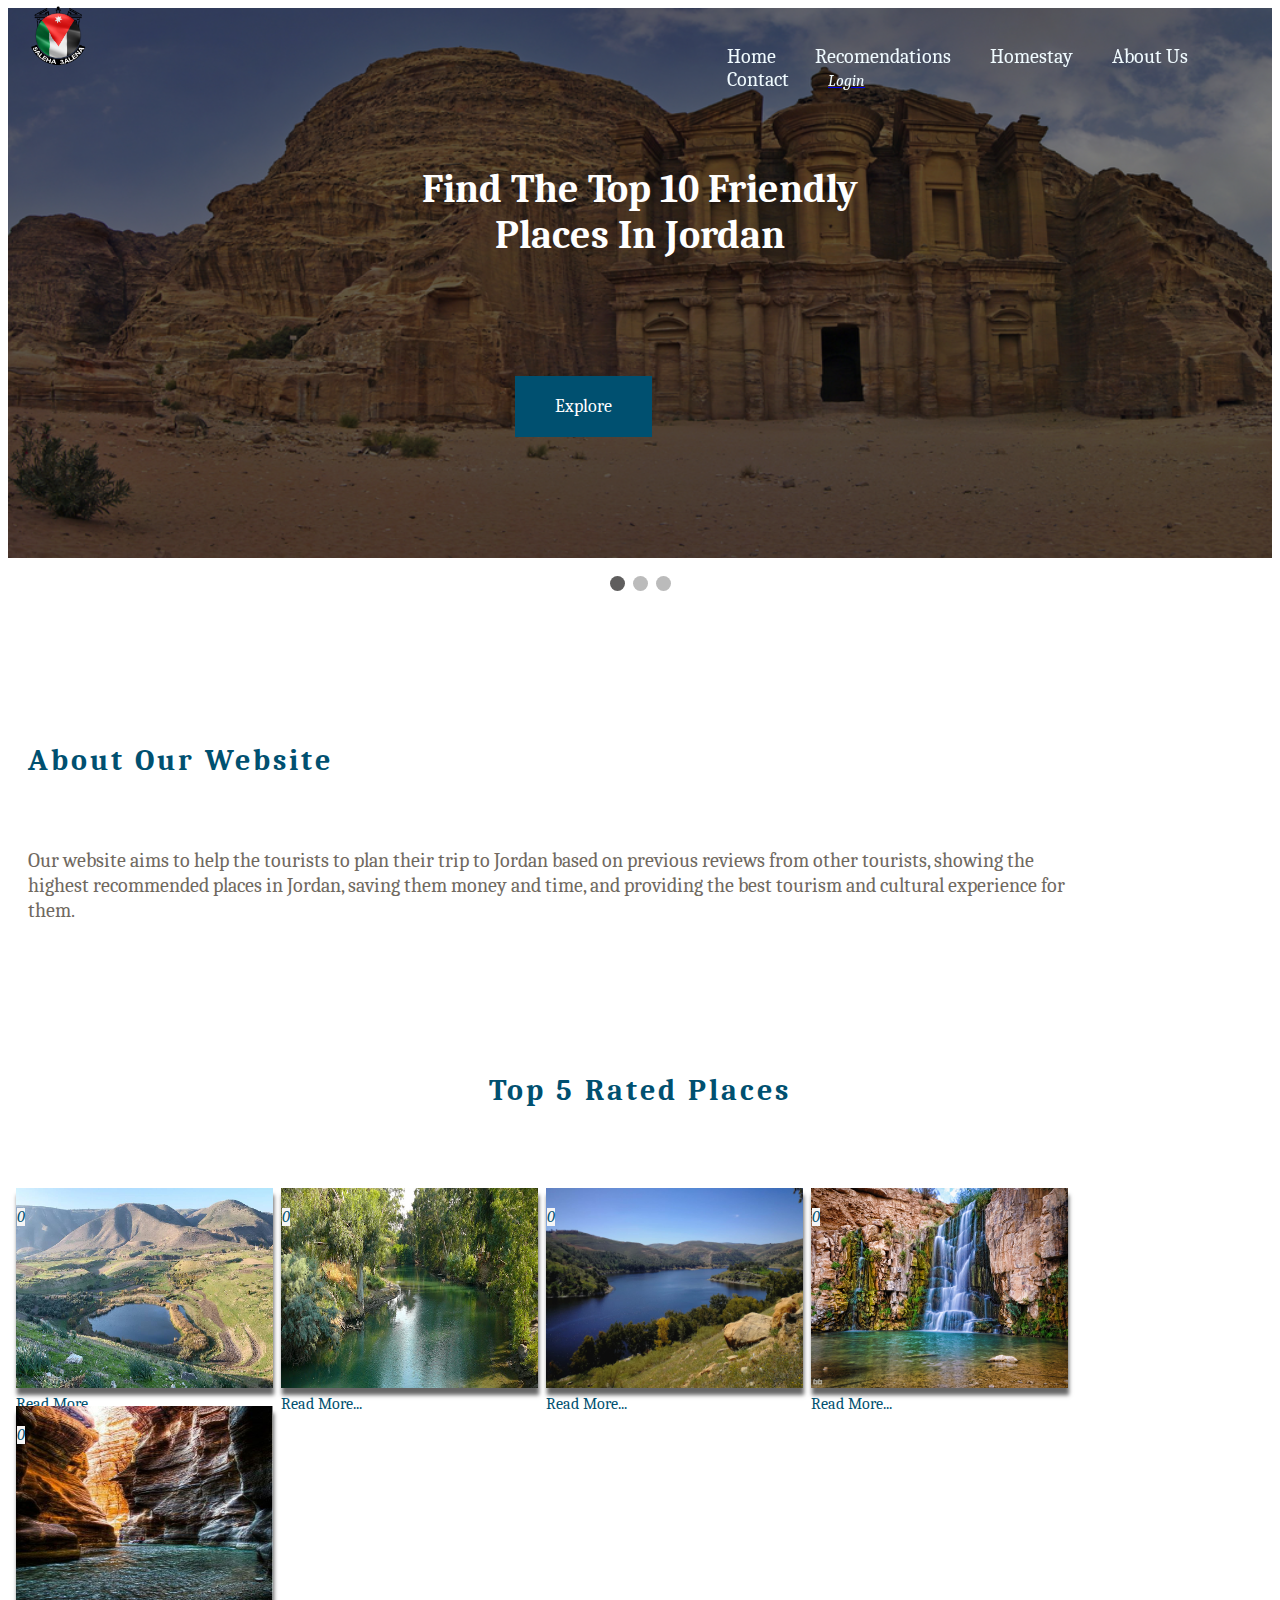
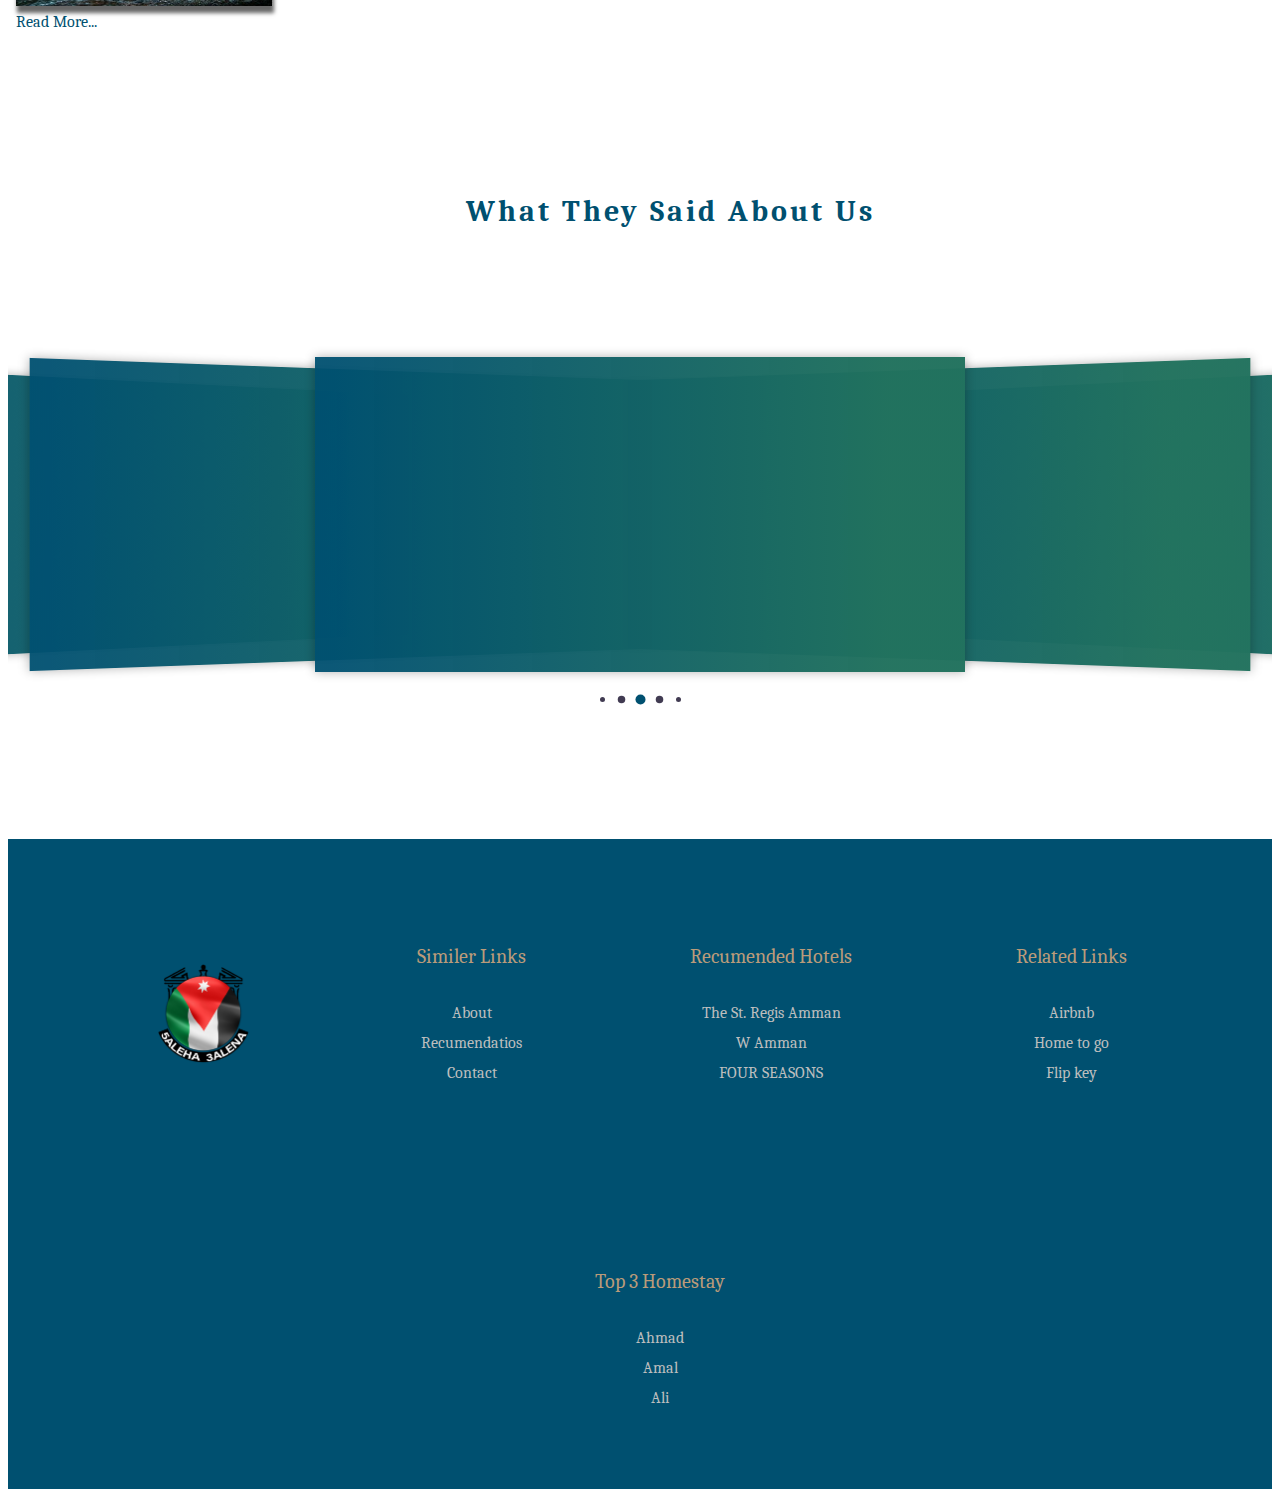
==== commit 64482fd2: "final-edit" ====
--- a/index.html
+++ b/index.html
@@ -57,6 +57,7 @@
                             <li><a href="./people.html">Homestay</a></li>
                             <li><a href="./about.html">About Us</a></li>
                             <li><a href="./contactUs.html">Contact</a></li>
+                            <a href="signuppage.html"><i class="fas fa-user">Login</i></a>
                         </ul>
                     </div>
                 </div>
@@ -196,10 +197,10 @@
             </div>
             <div class="footer-box">
                 <ul>
-                    <p>Social Media</p>
-                    <li><a href="">alalal</a></li>
-                    <li><a href="">alalal</a></li>
-                    <li><a href="">alalal</a></li>
+                    <p>Top 3 Homestay</p>
+                    <li><a href="">Ahmad</a></li>
+                    <li><a href="">Amal</a></li>
+                    <li><a href="">Ali</a></li>
                 </ul>
             </div>
         </div>
--- a/styles/styles.css
+++ b/styles/styles.css
@@ -251,6 +251,13 @@
     display: inline-block;
 }
 
+#left-nav i{
+	color: #f0fbff;
+}
+
+#left-nav i:hover{
+	color: #0089BB;
+}
 
 #navbar{
 	width: 100%;
@@ -289,7 +296,7 @@
 #left-nav ul{
 	position: absolute;
     top: 29px;
-    left: 748px;
+    left: 679px;
 }
 
 #left-nav ul li a{
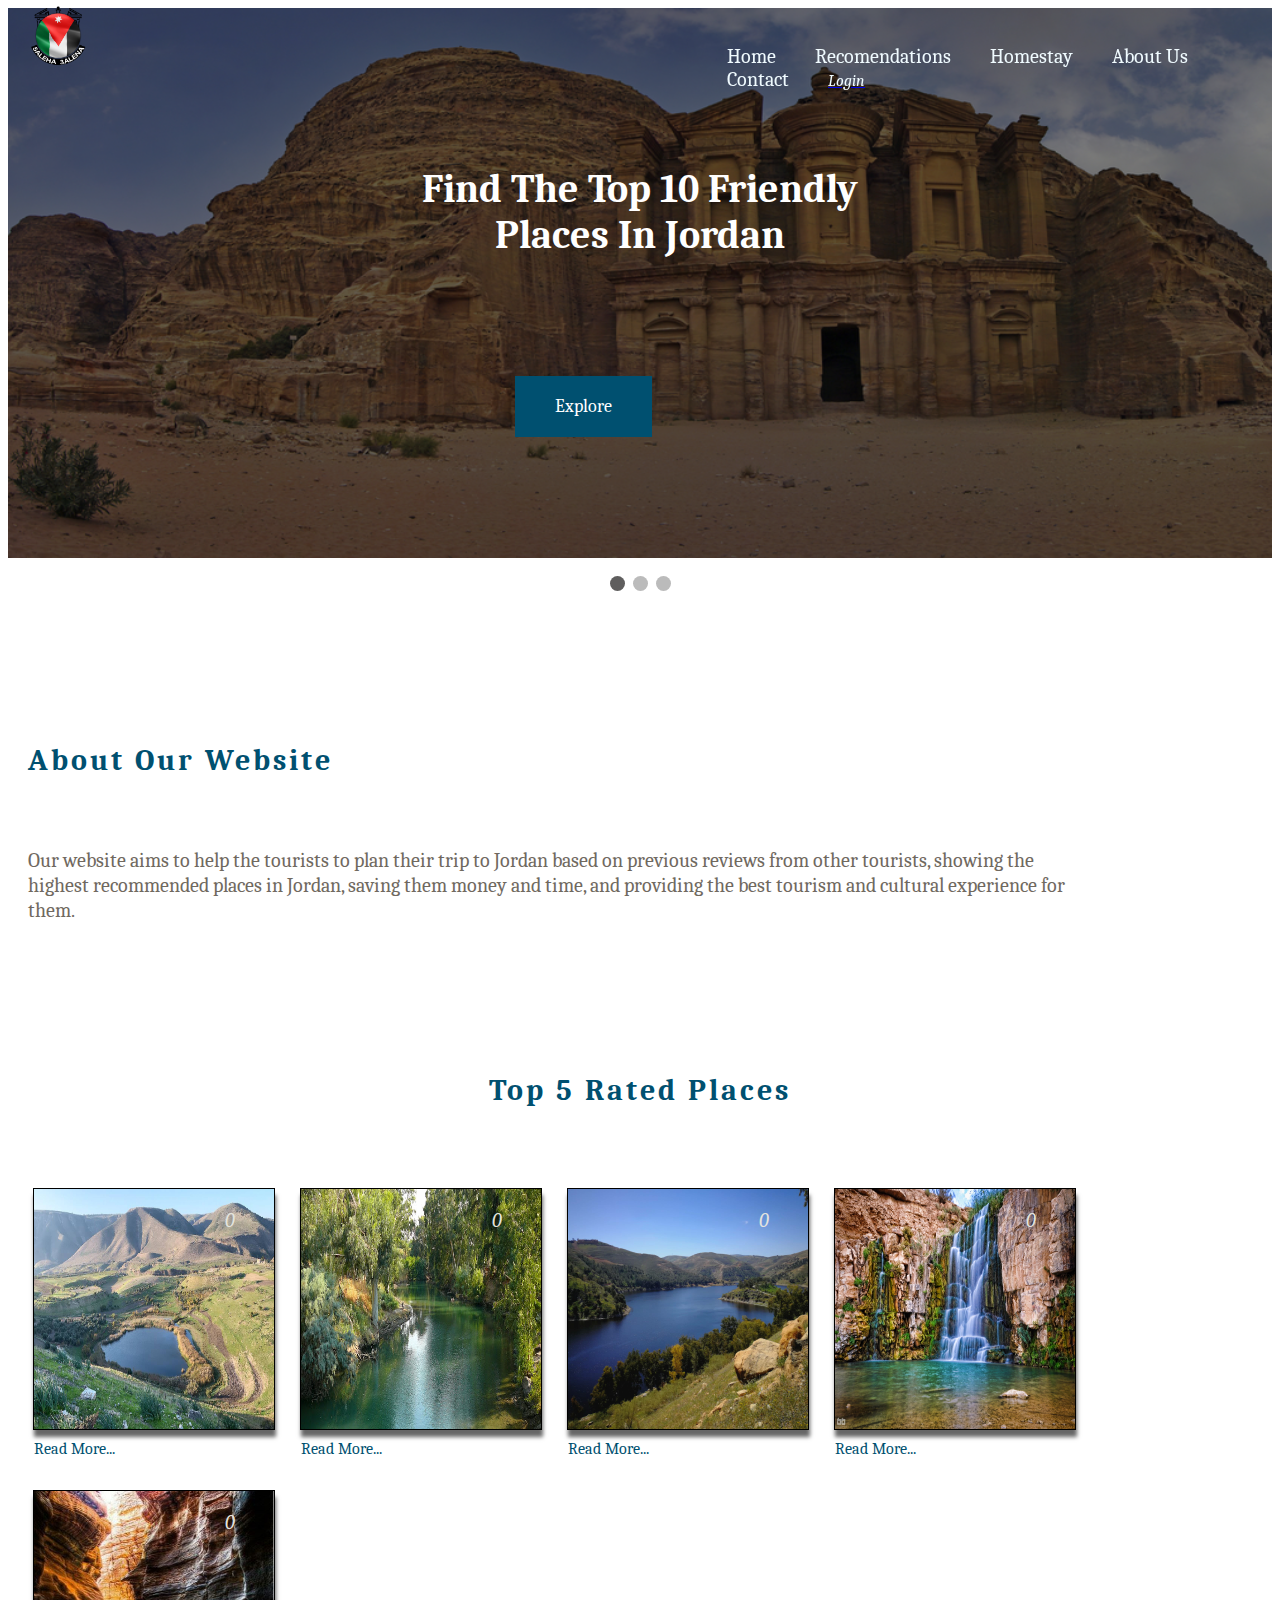
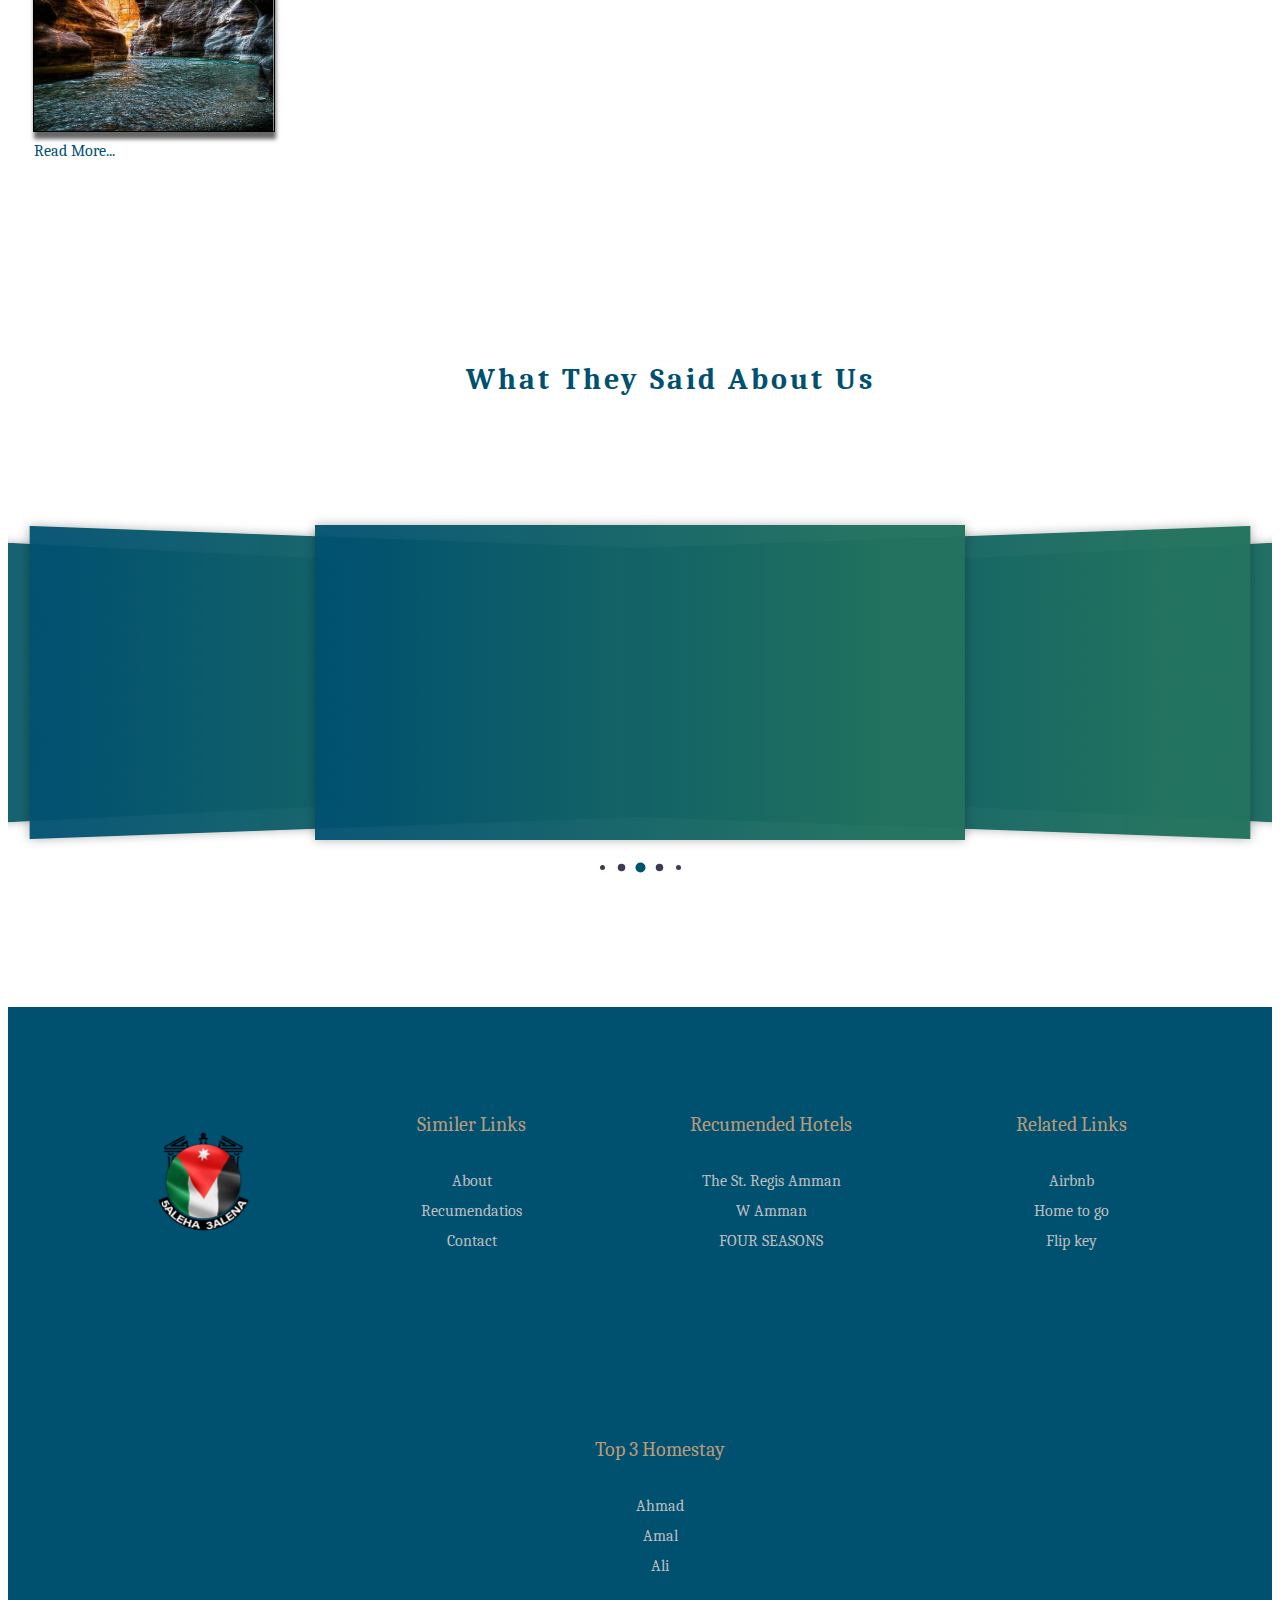
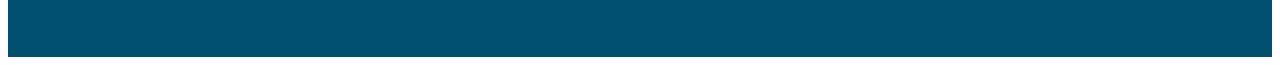
==== commit e1653cf2: "doing-roaa-notes-design" ====
--- a/index.html
+++ b/index.html
@@ -51,13 +51,13 @@
                 <div id="navbar">
                     <div id="left-nav">
                         <img src="./images/logofinal3.png" alt="" width="60px">
-                        <ul>
-                            <li><a href="./index.html">Home</a></li>
-                            <li><a href="./Recomendations.html">Recomendations</a></li>
-                            <li><a href="./people.html">Homestay</a></li>
-                            <li><a href="./about.html">About Us</a></li>
-                            <li><a href="./contactUs.html">Contact</a></li>
-                            <a href="signuppage.html"><i class="fas fa-user">Login</i></a>
+                        <ul id="links">
+                            <li><a class="link" href="./index.html" >Home</a></li>
+                            <li><a class="link" href="./Recomendations.html">Recomendations</a></li>
+                            <li><a class="link" href="./people.html">Homestay</a></li>
+                            <li><a class="link" href="./about.html">About Us</a></li>
+                            <li><a class="link" href="./contactUs.html">Contact</a></li>
+                            <a class="link" href="signuppage.html"><i class="fas fa-user">Login</i></a>
                         </ul>
                     </div>
                 </div>
--- a/styles/styles.css
+++ b/styles/styles.css
@@ -255,6 +255,9 @@
 	color: #f0fbff;
 }
 
+#left-nav ul li a:hover{
+	color:#0089BB;
+}
 #left-nav i:hover{
 	color: #0089BB;
 }
@@ -306,12 +309,12 @@
     text-decoration: none;
 	font-family: 'Caladea', serif;
 }
-#left-nav ul li a:hover{
-	color:  #0089BB;
-}
-#left-nav ul li a:active{
-	color: #005070;
-}
+
+/* #left-nav ul li a:active{
+	color: #700034;
+	background-color: burlywood;
+} */
+
 
 
 header ul li{
@@ -346,9 +349,6 @@
     display: inline-block;
 	margin: 60px;
 }
-#left-nav ul li a:active {
-	color: #005070;
-  }
 
 /* --- Testimonials --- */
 
@@ -584,14 +584,15 @@
 }
 .Rate{
 	position: relative;
-    bottom: 180px;
-	right: 80px;
-    background-color: whitesmoke;
+    bottom: 220px;
+	left: 110px;
+    /* background-color: whitesmoke; */
     padding-right: 0px;
 }
 
 .Rate i {
-	color: #005070;
+	color: #e4e4de;
+    font-size: 20px;
 }
 #top-rated-container h3{
 	font-size: 30px;
@@ -609,12 +610,14 @@
   /* relevant styles */
 .img__wrap {
 	position: relative;
-    height: 200px;
-    width: 257px;
+    height: 240px;
+    width: 240px;
     display: inline-block;
-    margin-left: 8px;
+    margin-left: 25px;
     box-shadow: 1px 7px 4px 0px;
-    color: #0303039a;;
+    color: #0303039a;
+    border: 1px solid black;
+    margin-bottom: 60px;
   }
   .img__description a{
 	  color: #fff;
@@ -632,7 +635,10 @@
     opacity: 0;
     transition: opacity .2s, visibility .2s;
     padding-top: 90px;
-    padding-left: 85px;
+    padding-left: 10px;
+	padding-right: 10px;
+	font-size: 30px;
+	text-align: center;
   
 	/* transition effect. not necessary */
 	transition: opacity .2s, visibility .2s;
@@ -642,5 +648,8 @@
 	visibility: visible;
 	opacity: 1;
   }
-
+  .img__wrap:hover{
+	transform: scale(1.1);
+  }
+ 
 /* --- End of Images-top-rated---*/
